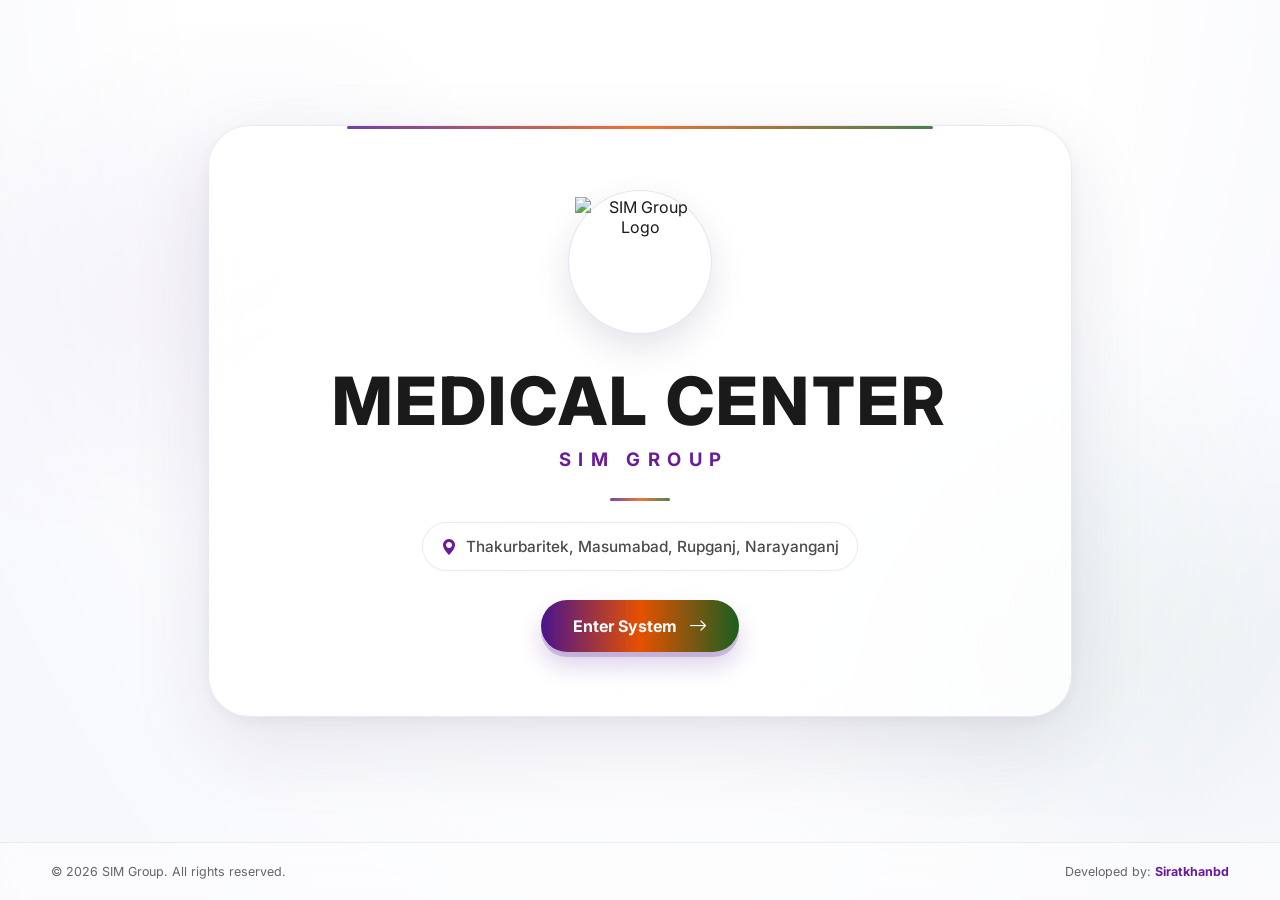
==== index.html @ 7080842b "Initial commit: SIM Group Medical Portal" ====
<!doctype html>
<html lang="en">
<head>
  <meta charset="utf-8">
  <meta name="viewport" content="width=device-width, initial-scale=1">
  <meta name="theme-color" content="#f7f8fc">
  <meta name="description" content="SIM Group Medical Center — Central Medical Department portal.">
  <title>SIM Group Medical Center</title>
  <link rel="preconnect" href="https://fonts.googleapis.com">
  <link rel="preconnect" href="https://fonts.gstatic.com" crossorigin>
  <link href="https://fonts.googleapis.com/css2?family=Inter:wght@400;500;600;700;800&display=swap" rel="stylesheet">
  <link rel="stylesheet" href="https://cdn.jsdelivr.net/npm/bootstrap-icons@1.11.3/font/bootstrap-icons.min.css">
  <link rel="stylesheet" href="styles.css">
  <script src="app.js" defer></script>
</head>
<body class="page-shell page-shell--cover">
  <a class="skip-link" href="#main-content">Skip to main content</a>

  <main class="cover-main" id="main-content">
    <section class="cover-content" aria-labelledby="cover-title">
      <div class="cover-logo-wrap">
        <img src="https://lh3.googleusercontent.com/d/1us-dKF3u2IhG1By9qiBEqOVAqqGv0mO_" alt="SIM Group Logo" class="brand-logo">
      </div>

      <div class="cover-heading">
        <h1 class="cover-title" id="cover-title">MEDICAL CENTER</h1>
        <p class="cover-group">SIM GROUP</p>
      </div>

      <div class="cover-divider" aria-hidden="true"></div>

      <p class="cover-address">
        <i class="bi bi-geo-alt-fill" aria-hidden="true"></i>
        <span>Thakurbaritek, Masumabad, Rupganj, Narayanganj</span>
      </p>
      <a class="gradient-pill enter-button" href="dashboard.html" data-page-transition>
        <span>Enter System</span>
        <i class="bi bi-arrow-right" aria-hidden="true"></i>
      </a>
    </section>
  </main>

  <footer class="site-footer">
    <div class="footer-inner">
      <p>© 2026 SIM Group. All rights reserved.</p>
      <p>Developed by: <a href="https://www.facebook.com/siratkhanbd" target="_blank" rel="noopener noreferrer" data-external-profile>Siratkhanbd</a></p>
    </div>
  </footer>
</body>
</html>
---- styles.css ----
:root {
  --purple: #4a148c;
  --purple-dark: #6a1b9a;
  --green: #1b5e20;
  --blue: #0d47a1;
  --orange: #e65100;
  --teal: #00695c;
  --text-primary: #1a1a1a;
  --text-secondary: #4a4a4a;
  --paper: #f7f8fc;
  --white: #ffffff;
  --spring: cubic-bezier(0.175, 0.885, 0.32, 1.275);
  --content-width: 1440px;
}

* {
  box-sizing: border-box;
}

html {
  min-width: 320px;
  scroll-behavior: smooth;
}

body {
  min-width: 320px;
  min-height: 100vh;
  min-height: 100svh;
  margin: 0;
  color: var(--text-primary);
  font-family: 'Inter', sans-serif;
  -webkit-font-smoothing: antialiased;
  text-rendering: optimizeLegibility;
  background:
    radial-gradient(ellipse at 50% -16%, rgba(255, 255, 255, 1) 0, rgba(255, 255, 255, .96) 29rem, transparent 50rem),
    radial-gradient(ellipse at 16% 34%, rgba(106, 27, 154, .035) 0, transparent 28rem),
    radial-gradient(ellipse at 88% 72%, rgba(27, 94, 32, .035) 0, transparent 30rem),
    var(--paper);
  background-attachment: fixed;
  transition: opacity .22s ease;
}

body.page-is-leaving {
  opacity: 0;
}

a {
  color: inherit;
  text-decoration: none;
}

button,
a {
  -webkit-tap-highlight-color: transparent;
}

img {
  display: block;
  max-width: 100%;
}

p,
h1 {
  margin-top: 0;
}

:focus-visible {
  outline: 3px solid rgba(74, 20, 140, .42);
  outline-offset: 4px;
}

.page-shell {
  min-height: 100vh;
  min-height: 100svh;
  display: flex;
  flex-direction: column;
  position: relative;
}

.skip-link {
  position: fixed;
  z-index: 500;
  top: 1rem;
  left: 1rem;
  padding: .65rem 1rem;
  border-radius: .75rem;
  color: #fff;
  background: var(--purple);
  font-weight: 700;
  transform: translateY(-180%);
  transition: transform .2s ease;
}

.skip-link:focus {
  transform: translateY(0);
}

/* Shared footer */
.site-footer {
  width: 100%;
  margin-top: auto;
  padding: 1.05rem clamp(1.2rem, 4vw, 3.5rem);
  border-top: 1px solid rgba(26, 26, 26, .075);
  background: rgba(255, 255, 255, .48);
  backdrop-filter: blur(12px);
  -webkit-backdrop-filter: blur(12px);
}

.footer-inner {
  width: min(100%, var(--content-width));
  min-height: 1.45rem;
  margin-inline: auto;
  display: flex;
  align-items: center;
  justify-content: space-between;
  gap: 1rem 2rem;
  color: #65636b;
  font-size: .78rem;
  line-height: 1.45;
}

.footer-inner p {
  margin: 0;
}

.footer-inner a {
  color: var(--purple-dark);
  font-weight: 700;
  transition: color .2s ease;
}

.footer-inner a:hover {
  color: var(--purple);
  text-decoration: underline;
  text-underline-offset: 3px;
}

/* Page 1: cover */
.page-shell--cover {
  overflow-x: clip;
}

.cover-main {
  position: relative;
  isolation: isolate;
  flex: 1 0 auto;
  min-height: 0;
  display: grid;
  place-items: center;
  padding: clamp(1.25rem, 5vh, 3.5rem) clamp(1rem, 3vw, 2rem);
}

.cover-main::before {
  content: '';
  position: absolute;
  z-index: -1;
  inset: 3% 0;
  pointer-events: none;
  background:
    radial-gradient(circle at 20% 30%, rgba(74, 20, 140, .045), transparent 17rem),
    radial-gradient(circle at 81% 70%, rgba(0, 105, 92, .04), transparent 19rem);
}

.cover-content {
  position: relative;
  width: min(100%, 54rem);
  margin-inline: auto;
  padding: clamp(2rem, 5vw, 4.25rem) clamp(1.25rem, 5.5vw, 5rem);
  border: 1px solid rgba(74, 20, 140, .1);
  border-radius: clamp(1.6rem, 3.5vw, 2.6rem);
  background: linear-gradient(155deg, rgba(255, 255, 255, .94), rgba(255, 255, 255, .78));
  box-shadow: 0 28px 80px rgba(43, 26, 75, .1), 0 5px 18px rgba(43, 26, 75, .05), inset 0 1px 0 rgba(255, 255, 255, .94);
  backdrop-filter: blur(12px);
  -webkit-backdrop-filter: blur(12px);
  text-align: center;
  animation: cover-arrive .7s ease both;
}

.cover-content::before {
  content: '';
  position: absolute;
  top: 0;
  left: 16%;
  right: 16%;
  height: 3px;
  border-radius: 999px;
  background: linear-gradient(90deg, var(--purple), var(--orange), var(--green));
  opacity: .8;
}

@keyframes cover-arrive {
  from { opacity: 0; transform: translateY(12px); }
  to { opacity: 1; transform: translateY(0); }
}

.cover-logo-wrap {
  width: clamp(7rem, 13vw, 9rem);
  aspect-ratio: 1 / 1;
  margin: 0 auto clamp(1.5rem, 3vw, 2rem);
  padding: .4rem;
  display: grid;
  place-items: center;
  border: 1px solid rgba(74, 20, 140, .12);
  border-radius: 50%;
  background: #fff;
  box-shadow: 0 14px 34px rgba(43, 26, 75, .12), 0 0 0 7px rgba(255, 255, 255, .55);
}

.cover-logo-wrap .brand-logo {
  display: block;
  width: 100%;
  height: 100%;
  object-fit: contain;
  object-position: center;
  image-rendering: auto;
}

.cover-heading {
  display: grid;
  justify-items: center;
  gap: .42rem;
}

.cover-title {
  margin: 0;
  color: var(--text-primary);
  font-size: clamp(2rem, 5.2vw, 4.5rem);
  font-weight: 800;
  letter-spacing: .04em;
  line-height: 1.06;
  text-wrap: balance;
}

.cover-group {
  margin: .25rem 0 0;
  padding-left: .4em;
  color: var(--purple-dark);
  font-size: clamp(.9rem, 1.7vw, 1.16rem);
  font-weight: 700;
  letter-spacing: .4em;
  line-height: 1.4;
}

.cover-divider {
  width: 3.8rem;
  height: .22rem;
  margin: 1.55rem auto 1.3rem;
  border-radius: 999px;
  background: linear-gradient(90deg, var(--purple), var(--orange), var(--green));
  opacity: .78;
}

.cover-address {
  width: fit-content;
  max-width: min(100%, 38rem);
  min-height: 3rem;
  margin: 0 auto;
  padding: .72rem 1.1rem;
  display: flex;
  align-items: center;
  justify-content: center;
  gap: .6rem;
  border: 1px solid rgba(74, 20, 140, .09);
  border-radius: 999px;
  color: var(--text-secondary);
  background: rgba(255, 255, 255, .62);
  font-size: clamp(.82rem, 1.2vw, .96rem);
  font-weight: 500;
  line-height: 1.5;
  text-align: left;
  text-wrap: balance;
}

.cover-address .bi {
  flex: 0 0 auto;
  color: var(--purple-dark);
  font-size: 1rem;
}

.gradient-pill {
  min-height: 2.85rem;
  display: inline-flex;
  align-items: center;
  justify-content: center;
  gap: .72rem;
  padding: .78rem 1.2rem;
  border: 0;
  border-radius: 999px;
  color: #fff;
  background: linear-gradient(90deg, var(--purple), var(--orange), var(--green));
  box-shadow: 0 5px 0 rgba(74, 20, 140, .2), 0 13px 25px rgba(74, 20, 140, .2);
  font: inherit;
  font-size: .92rem;
  font-weight: 700;
  line-height: 1;
  white-space: nowrap;
  transition: all .28s var(--spring);
}

.gradient-pill:hover {
  color: #fff;
  transform: translateY(-3px);
  filter: saturate(1.1);
  box-shadow: 0 8px 0 rgba(74, 20, 140, .2), 0 19px 31px rgba(74, 20, 140, .25);
}

.gradient-pill:active {
  transform: translateY(2px);
  box-shadow: 0 2px 0 rgba(74, 20, 140, .2), 0 7px 14px rgba(74, 20, 140, .19);
}

.gradient-pill:focus-visible {
  outline-color: rgba(74, 20, 140, .55);
  outline-offset: 5px;
}

.enter-button {
  min-width: 12.4rem;
  margin-top: 1.8rem;
  padding: 1.05rem 1.65rem;
  font-size: 1rem;
}

.enter-button .bi {
  font-size: 1.15rem;
  transition: transform .28s var(--spring);
}

.enter-button:hover .bi {
  transform: translateX(4px);
}

/* Page 2: dashboard header */
.page-shell--dashboard {
  overflow-x: clip;
}

.topbar {
  position: relative;
  z-index: 100;
  width: 100%;
  padding: .88rem clamp(1rem, 3.5vw, 3.2rem);
  border-bottom: 1px solid rgba(26, 26, 26, .075);
  background: rgba(255, 255, 255, .76);
  box-shadow: 0 8px 22px rgba(29, 27, 47, .035);
  backdrop-filter: blur(14px);
  -webkit-backdrop-filter: blur(14px);
}

.topbar-inner {
  width: min(100%, var(--content-width));
  margin-inline: auto;
  display: grid;
  grid-template-columns: minmax(0, 1fr) auto minmax(0, 1fr);
  align-items: center;
  gap: 1rem;
}

.portal-brand {
  min-width: 0;
  display: flex;
  align-items: center;
  gap: .8rem;
}

.portal-brand .brand-logo {
  width: auto;
  height: 3.35rem;
  max-width: 7.5rem;
  flex: 0 0 auto;
  object-fit: contain;
  object-position: center;
  filter: drop-shadow(0 4px 8px rgba(38, 22, 66, .14));
}

.portal-brand-copy {
  min-width: 0;
}

.portal-brand-title {
  margin: 0;
  color: var(--text-primary);
  font-size: clamp(.9rem, 1.25vw, 1.08rem);
  font-weight: 750;
  letter-spacing: -.025em;
  line-height: 1.28;
}

.portal-brand-subtitle {
  margin: .16rem 0 0;
  color: #73717a;
  font-size: .75rem;
  font-weight: 500;
  letter-spacing: .015em;
  line-height: 1.3;
}

.clock-pill {
  min-width: max-content;
  display: flex;
  align-items: center;
  gap: .68rem;
  padding: .58rem .98rem .58rem .73rem;
  border: 1px solid rgba(74, 20, 140, .11);
  border-radius: 999px;
  background: rgba(255, 255, 255, .88);
  box-shadow: 0 5px 15px rgba(40, 24, 66, .055), inset 0 1px 0 rgba(255, 255, 255, .8);
}

.clock-icon {
  width: 2rem;
  height: 2rem;
  flex: 0 0 auto;
  display: grid;
  place-items: center;
  border-radius: 50%;
  color: var(--purple-dark);
  background: rgba(106, 27, 154, .08);
  font-size: 1rem;
}

.clock-copy {
  min-width: 0;
  display: flex;
  flex-direction: column;
  gap: .08rem;
}

.clock-label {
  color: #7d7785;
  font-size: .58rem;
  font-weight: 700;
  letter-spacing: .14em;
  line-height: 1.2;
  text-transform: uppercase;
}

.clock-value {
  display: block;
  color: #2c2535;
  font-size: .72rem;
  font-variant-numeric: tabular-nums;
  font-weight: 650;
  letter-spacing: .005em;
  line-height: 1.25;
  white-space: nowrap;
}

.back-button {
  justify-self: end;
  font-size: .82rem;
}

.back-button .bi {
  font-size: .98rem;
  transition: transform .28s var(--spring);
}

.back-button:hover .bi {
  transform: translateX(-3px);
}

/* Dashboard body and directory heading */
.dashboard-main {
  flex: 1 0 auto;
  display: flex;
  flex-direction: column;
  align-items: center;
  padding: 0 0 .4rem;
}

.portal-overview {
  width: min(48rem, calc(100% - 2rem));
  margin: clamp(1.35rem, 2.7vw, 2.15rem) auto .55rem;
  text-align: center;
}

.portal-kicker {
  margin: 0 0 .42rem;
  display: inline-flex;
  align-items: center;
  justify-content: center;
  gap: .5rem;
  color: var(--purple-dark);
  font-size: .67rem;
  font-weight: 750;
  letter-spacing: .17em;
  line-height: 1.4;
}

.kicker-dot {
  width: .42rem;
  height: .42rem;
  border-radius: 50%;
  background: var(--green);
  box-shadow: 0 0 0 4px rgba(27, 94, 32, .08);
}

.portal-overview h1 {
  margin: 0;
  color: var(--text-primary);
  font-size: clamp(1.55rem, 3vw, 2.25rem);
  font-weight: 750;
  letter-spacing: -.045em;
  line-height: 1.18;
  text-wrap: balance;
}

.portal-overview > p:last-child {
  margin: .45rem 0 0;
  color: #74717b;
  font-size: .9rem;
  line-height: 1.5;
}

.directory {
  width: 100%;
  display: flex;
  justify-content: center;
  padding: 0 1rem .6rem;
}

/*
  Three-row, five-cell honeycomb. The half-width shifts make the top and
  bottom cells meet the sloped sides of their neighbors. The negative quarter-
  height margins interlock the rows with no vertical gaps.
*/
.hex-honeycomb {
  --hex-width: clamp(10.5rem, 18vw, 15.5rem);
  --hex-height: clamp(9.135rem, 15.66vw, 13.48rem);
  --hex-overlap: clamp(2.284rem, 3.915vw, 3.37rem);
  --hex-half-width: clamp(5.25rem, 9vw, 7.75rem);
  width: 100%;
  max-width: 82rem;
  margin: .45rem auto 1.45rem;
  display: flex;
  flex-direction: column;
  align-items: stretch;
}

.hex-row {
  position: relative;
  width: 100%;
  height: var(--hex-height);
  flex: 0 0 var(--hex-height);
  display: flex;
  align-items: stretch;
  justify-content: center;
}

.hex-row--top {
  left: calc(0px - var(--hex-half-width));
  margin-bottom: calc(0px - var(--hex-overlap));
}

.hex-row--middle {
  margin: 0;
}

.hex-row--bottom {
  left: var(--hex-half-width);
  margin-top: calc(0px - var(--hex-overlap));
}

.hex-tile {
  position: relative;
  z-index: 1;
  width: var(--hex-width);
  height: var(--hex-height);
  flex: 0 0 var(--hex-width);
  transform: scale(1);
  filter:
    drop-shadow(0 5px 0 var(--tile-shadow))
    drop-shadow(0 13px 12px rgba(24, 22, 43, .16));
  transition: all .4s var(--spring);
  will-change: transform, filter;
}

.hex-tile--green { --tile-color: var(--green); --tile-shadow: rgba(17, 68, 22, .42); }
.hex-tile--blue { --tile-color: var(--blue); --tile-shadow: rgba(10, 42, 95, .42); }
.hex-tile--purple { --tile-color: var(--purple); --tile-shadow: rgba(48, 12, 91, .44); }
.hex-tile--orange { --tile-color: var(--orange); --tile-shadow: rgba(133, 43, 0, .42); }
.hex-tile--teal { --tile-color: var(--teal); --tile-shadow: rgba(0, 71, 62, .43); }

.hex-tile:hover,
.hex-tile:focus-within {
  z-index: 50;
  transform: scale(1.15);
  filter:
    drop-shadow(0 8px 0 var(--tile-shadow))
    drop-shadow(0 23px 21px rgba(18, 17, 34, .27))
    drop-shadow(0 0 16px rgba(74, 20, 140, .16));
}

.hex-card {
  position: relative;
  isolation: isolate;
  width: 100%;
  height: 100%;
  display: block;
  overflow: hidden;
  color: #fff;
  background: var(--tile-color);
  clip-path: polygon(50% 0%, 100% 25%, 100% 75%, 50% 100%, 0% 75%, 0% 25%);
  -webkit-clip-path: polygon(50% 0%, 100% 25%, 100% 75%, 50% 100%, 0% 75%, 0% 25%);
  text-align: center;
}

.hex-card::before {
  content: '';
  position: absolute;
  z-index: 0;
  inset: 0;
  pointer-events: none;
  background:
    radial-gradient(ellipse at 50% 8%, rgba(255, 255, 255, .2), transparent 58%),
    linear-gradient(145deg, rgba(255, 255, 255, .08), transparent 42%, rgba(0, 0, 0, .14));
}

.hex-card::after {
  content: '';
  position: absolute;
  z-index: 1;
  inset: 6.5% 5.5%;
  border: 1px solid rgba(255, 255, 255, .21);
  clip-path: polygon(50% 0%, 100% 25%, 100% 75%, 50% 100%, 0% 75%, 0% 25%);
  pointer-events: none;
  opacity: .72;
  transition: opacity .3s ease, inset .4s var(--spring);
}

.hex-card-icon,
.hex-card-title,
.hex-card-subtitle {
  position: absolute;
  z-index: 2;
  left: 15%;
  right: 15%;
  display: block;
  color: #fff;
  text-align: center;
}

.hex-card-icon {
  --icon-size: clamp(2.2rem, 2.7vw, 2.5rem);
  top: 6%;
  left: 50%;
  right: auto;
  width: var(--icon-size);
  height: var(--icon-size);
  display: grid;
  place-items: center;
  border: 1px solid rgba(255, 255, 255, .3);
  border-radius: 50%;
  color: #fff;
  background: rgba(255, 255, 255, .12);
  box-shadow: inset 0 1px 2px rgba(255, 255, 255, .12);
  font-size: 1.22rem;
  line-height: 1;
  opacity: 0;
  visibility: hidden;
  transform: translate(-50%, -14px);
  transition: all .4s var(--spring), visibility 0s linear .4s;
}

.hex-card-title {
  top: 50%;
  font-size: clamp(0.85rem, 1.2vw, 1.05rem);
  font-weight: 800;
  line-height: 1.2;
  text-wrap: balance;
  text-shadow: 0 2px 9px rgba(0, 0, 0, .19);
  transform: translateY(-50%);
  transition: all .4s var(--spring);
}

.hex-card-subtitle {
  bottom: 18%;
  font-size: clamp(0.68rem, 1vw, 0.78rem);
  font-weight: 500;
  line-height: 1.2;
  color: rgba(255, 255, 255, .9);
  text-wrap: balance;
  opacity: 0;
  visibility: hidden;
  transform: translateY(14px);
  transition: all .4s var(--spring), visibility 0s linear .4s;
}

.hex-tile:hover .hex-card-icon,
.hex-tile:focus-within .hex-card-icon,
.hex-tile:active .hex-card-icon {
  opacity: 1;
  visibility: visible;
  transform: translate(-50%, 0);
  transition-delay: 0s;
}

.hex-tile:hover .hex-card-title,
.hex-tile:focus-within .hex-card-title,
.hex-tile:active .hex-card-title {
  top: 48%;
  font-size: clamp(.76rem, .96vw, .94rem);
  line-height: 1.12;
  transform: translateY(-50%) scale(.96);
}

.hex-tile:hover .hex-card-subtitle,
.hex-tile:focus-within .hex-card-subtitle,
.hex-tile:active .hex-card-subtitle {
  opacity: 1;
  visibility: visible;
  transform: translateY(0);
  transition-delay: 0s;
}

.hex-card:focus-visible {
  outline: 0;
}

.hex-card:focus-visible::after {
  inset: 5.5% 4.5%;
  border: 2px solid rgba(255, 255, 255, .9);
  opacity: 1;
}

.portal-toast {
  position: fixed;
  z-index: 250;
  left: 50%;
  bottom: clamp(1.2rem, 4vh, 2.5rem);
  width: max-content;
  max-width: min(90vw, 32rem);
  padding: .8rem 1.15rem;
  border: 1px solid rgba(255, 255, 255, .14);
  border-radius: 999px;
  color: #fff;
  background: rgba(35, 28, 46, .92);
  box-shadow: 0 14px 34px rgba(20, 17, 28, .23);
  font-size: .82rem;
  font-weight: 600;
  line-height: 1.35;
  text-align: center;
  opacity: 0;
  visibility: hidden;
  transform: translate(-50%, 12px);
  transition: all .25s ease, visibility 0s linear .25s;
  pointer-events: none;
}

.portal-toast.is-visible {
  opacity: 1;
  visibility: visible;
  transform: translate(-50%, 0);
  transition-delay: 0s;
}

@media (max-width: 980px) {
  .topbar-inner {
    grid-template-columns: minmax(0, 1fr) auto;
    grid-template-areas:
      'brand back'
      'clock clock';
    row-gap: .72rem;
  }

  .portal-brand { grid-area: brand; }
  .clock-pill { grid-area: clock; justify-self: center; }
  .back-button { grid-area: back; }
}

@media (max-width: 720px) {
  .topbar {
    padding: .8rem 1rem .9rem;
  }

  .topbar-inner {
    display: flex;
    flex-direction: column;
    align-items: stretch;
    gap: .72rem;
  }

  .portal-brand {
    align-self: flex-start;
  }

  .clock-pill {
    align-self: center;
    max-width: 100%;
  }

  .back-button {
    align-self: center;
  }

  .portal-overview {
    margin-top: 1.3rem;
    margin-bottom: .4rem;
  }

  .portal-kicker {
    font-size: .6rem;
    letter-spacing: .13em;
  }

  .portal-overview > p:last-child {
    font-size: .82rem;
  }

  .footer-inner {
    flex-direction: column;
    justify-content: center;
    gap: .28rem;
    text-align: center;
  }
}

@media (max-width: 600px) {
  .hex-honeycomb {
    --hex-width: min(29vw, 9rem);
    --hex-height: min(25.23vw, 7.83rem);
    --hex-overlap: min(6.3075vw, 1.9575rem);
    --hex-half-width: min(14.5vw, 4.5rem);
    margin-top: .2rem;
    margin-bottom: 1rem;
  }

  .hex-card-icon {
    --icon-size: clamp(1.25rem, 6vw, 1.6rem);
    top: 6%;
    font-size: clamp(.78rem, 3.5vw, 1rem);
  }

  .hex-card-title {
    left: 14%;
    right: 14%;
    font-size: clamp(.5rem, 2.4vw, .78rem);
    line-height: 1.1;
  }

  .hex-tile:hover .hex-card-title,
  .hex-tile:focus-within .hex-card-title,
  .hex-tile:active .hex-card-title {
    top: 48%;
    font-size: clamp(.44rem, 1.9vw, .66rem);
    line-height: 1.08;
    transform: translateY(-50%) scale(.96);
  }

  .hex-card-subtitle {
    left: 16%;
    right: 16%;
    bottom: 18%;
    font-size: clamp(.4rem, 1.8vw, .56rem);
    line-height: 1.12;
  }

  .directory {
    padding-inline: .5rem;
  }

  .portal-toast {
    width: max-content;
    border-radius: 1rem;
  }
}

@media (max-width: 390px) {
  .cover-main {
    padding: 1rem;
  }

  .cover-content {
    padding: 1.7rem 1rem;
    border-radius: 1.5rem;
  }

  .cover-logo-wrap {
    width: 6.4rem;
    margin-bottom: 1.25rem;
    padding: .3rem;
    box-shadow: 0 10px 24px rgba(43, 26, 75, .11), 0 0 0 5px rgba(255, 255, 255, .55);
  }

  .cover-title {
    font-size: clamp(1.5rem, 7.3vw, 2rem);
    letter-spacing: .025em;
  }

  .cover-group {
    font-size: .86rem;
    letter-spacing: .32em;
  }

  .cover-divider {
    margin: 1.2rem auto 1rem;
  }

  .cover-address {
    width: 100%;
    padding: .66rem .78rem;
    border-radius: 1.15rem;
    font-size: .8rem;
  }

  .enter-button {
    margin-top: 1.35rem;
  }

  .portal-brand {
    gap: .62rem;
  }

  .portal-brand .brand-logo {
    height: 2.9rem;
    max-width: 5.8rem;
  }

  .portal-brand-title {
    font-size: .9rem;
  }

  .portal-brand-subtitle {
    font-size: .69rem;
  }

  .clock-pill {
    gap: .5rem;
    padding: .5rem .7rem .5rem .55rem;
  }

  .clock-icon {
    width: 1.75rem;
    height: 1.75rem;
    font-size: .88rem;
  }

  .clock-label {
    font-size: .53rem;
  }

  .clock-value {
    font-size: .61rem;
    letter-spacing: 0;
  }
}

@media (max-width: 350px) {
  .hex-card-icon {
    --icon-size: 1.15rem;
    font-size: .72rem;
  }

  .hex-card-title {
    font-size: .46rem;
  }

  .hex-tile:hover .hex-card-title,
  .hex-tile:focus-within .hex-card-title,
  .hex-tile:active .hex-card-title {
    font-size: .42rem;
  }

  .hex-card-subtitle {
    left: 19%;
    right: 19%;
    font-size: .37rem;
    line-height: 1.08;
  }
}

@media (max-height: 700px) and (min-width: 721px) {
  .portal-overview {
    margin-top: 1rem;
    margin-bottom: .15rem;
  }

  .hex-honeycomb {
    margin-top: .1rem;
    margin-bottom: .7rem;
  }

}

@media (prefers-reduced-motion: reduce) {
  *,
  *::before,
  *::after {
    scroll-behavior: auto !important;
    animation-duration: .01ms !important;
    animation-iteration-count: 1 !important;
    transition-duration: .01ms !important;
  }
}
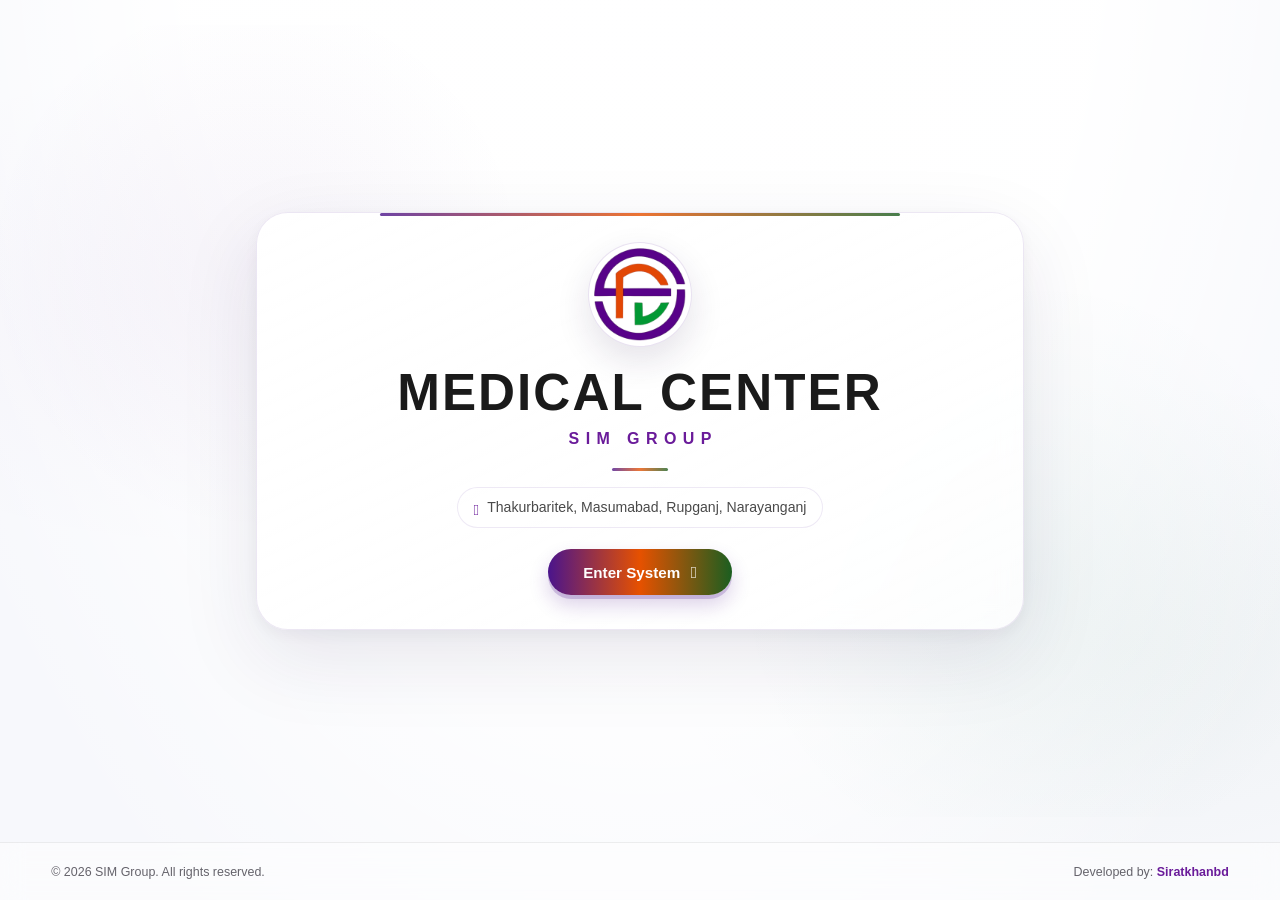
==== commit 660cf6be: "v3 portal: offline PWA, requisition/stock engine, notice board" ====
--- a/index.html
+++ b/index.html
@@ -6,10 +6,13 @@
   <meta name="theme-color" content="#f7f8fc">
   <meta name="description" content="SIM Group Medical Center — Central Medical Department portal.">
   <title>SIM Group Medical Center</title>
-  <link rel="preconnect" href="https://fonts.googleapis.com">
-  <link rel="preconnect" href="https://fonts.gstatic.com" crossorigin>
-  <link href="https://fonts.googleapis.com/css2?family=Inter:wght@400;500;600;700;800&display=swap" rel="stylesheet">
-  <link rel="stylesheet" href="https://cdn.jsdelivr.net/npm/bootstrap-icons@1.11.3/font/bootstrap-icons.min.css">
+
+  <link rel="icon" type="image/png" sizes="32x32" href="assets/img/icon-32.png">
+  <link rel="apple-touch-icon" href="assets/img/icon-180.png">
+  <link rel="manifest" href="manifest.webmanifest">
+
+  <link rel="stylesheet" href="assets/css/inter.css">
+  <link rel="stylesheet" href="assets/icons/bootstrap-icons.css">
   <link rel="stylesheet" href="styles.css">
   <script src="app.js" defer></script>
 </head>
@@ -19,7 +22,7 @@
   <main class="cover-main" id="main-content">
     <section class="cover-content" aria-labelledby="cover-title">
       <div class="cover-logo-wrap">
-        <img src="https://lh3.googleusercontent.com/d/1us-dKF3u2IhG1By9qiBEqOVAqqGv0mO_" alt="SIM Group Logo" class="brand-logo">
+        <img src="logo.png" alt="SIM Group Logo" class="brand-logo">
       </div>
 
       <div class="cover-heading">
--- a/assets/css/inter.css
+++ b/assets/css/inter.css
@@ -0,0 +1,315 @@
+/* cyrillic-ext */
+@font-face {
+  font-family: 'Inter';
+  font-style: normal;
+  font-weight: 400;
+  font-display: swap;
+  src: url(../fonts/UcC73FwrK3iLTeHuS_nVMrMxCp50SjIa2JL7SUc.woff2) format('woff2');
+  unicode-range: U+0460-052F, U+1C80-1C8A, U+20B4, U+2DE0-2DFF, U+A640-A69F, U+FE2E-FE2F;
+}
+/* cyrillic */
+@font-face {
+  font-family: 'Inter';
+  font-style: normal;
+  font-weight: 400;
+  font-display: swap;
+  src: url(../fonts/UcC73FwrK3iLTeHuS_nVMrMxCp50SjIa0ZL7SUc.woff2) format('woff2');
+  unicode-range: U+0301, U+0400-045F, U+0490-0491, U+04B0-04B1, U+2116;
+}
+/* greek-ext */
+@font-face {
+  font-family: 'Inter';
+  font-style: normal;
+  font-weight: 400;
+  font-display: swap;
+  src: url(../fonts/UcC73FwrK3iLTeHuS_nVMrMxCp50SjIa2ZL7SUc.woff2) format('woff2');
+  unicode-range: U+1F00-1FFF;
+}
+/* greek */
+@font-face {
+  font-family: 'Inter';
+  font-style: normal;
+  font-weight: 400;
+  font-display: swap;
+  src: url(../fonts/UcC73FwrK3iLTeHuS_nVMrMxCp50SjIa1pL7SUc.woff2) format('woff2');
+  unicode-range: U+0370-0377, U+037A-037F, U+0384-038A, U+038C, U+038E-03A1, U+03A3-03FF;
+}
+/* vietnamese */
+@font-face {
+  font-family: 'Inter';
+  font-style: normal;
+  font-weight: 400;
+  font-display: swap;
+  src: url(../fonts/UcC73FwrK3iLTeHuS_nVMrMxCp50SjIa2pL7SUc.woff2) format('woff2');
+  unicode-range: U+0102-0103, U+0110-0111, U+0128-0129, U+0168-0169, U+01A0-01A1, U+01AF-01B0, U+0300-0301, U+0303-0304, U+0308-0309, U+0323, U+0329, U+1EA0-1EF9, U+20AB;
+}
+/* latin-ext */
+@font-face {
+  font-family: 'Inter';
+  font-style: normal;
+  font-weight: 400;
+  font-display: swap;
+  src: url(../fonts/UcC73FwrK3iLTeHuS_nVMrMxCp50SjIa25L7SUc.woff2) format('woff2');
+  unicode-range: U+0100-02BA, U+02BD-02C5, U+02C7-02CC, U+02CE-02D7, U+02DD-02FF, U+0304, U+0308, U+0329, U+1D00-1DBF, U+1E00-1E9F, U+1EF2-1EFF, U+2020, U+20A0-20AB, U+20AD-20C4, U+2113, U+2C60-2C7F, U+A720-A7FF;
+}
+/* latin */
+@font-face {
+  font-family: 'Inter';
+  font-style: normal;
+  font-weight: 400;
+  font-display: swap;
+  src: url(../fonts/UcC73FwrK3iLTeHuS_nVMrMxCp50SjIa1ZL7.woff2) format('woff2');
+  unicode-range: U+0000-00FF, U+0131, U+0152-0153, U+02BB-02BC, U+02C6, U+02DA, U+02DC, U+0304, U+0308, U+0329, U+2000-206F, U+20AC, U+2122, U+2191, U+2193, U+2212, U+2215, U+FEFF, U+FFFD;
+}
+/* cyrillic-ext */
+@font-face {
+  font-family: 'Inter';
+  font-style: normal;
+  font-weight: 500;
+  font-display: swap;
+  src: url(../fonts/UcC73FwrK3iLTeHuS_nVMrMxCp50SjIa2JL7SUc.woff2) format('woff2');
+  unicode-range: U+0460-052F, U+1C80-1C8A, U+20B4, U+2DE0-2DFF, U+A640-A69F, U+FE2E-FE2F;
+}
+/* cyrillic */
+@font-face {
+  font-family: 'Inter';
+  font-style: normal;
+  font-weight: 500;
+  font-display: swap;
+  src: url(../fonts/UcC73FwrK3iLTeHuS_nVMrMxCp50SjIa0ZL7SUc.woff2) format('woff2');
+  unicode-range: U+0301, U+0400-045F, U+0490-0491, U+04B0-04B1, U+2116;
+}
+/* greek-ext */
+@font-face {
+  font-family: 'Inter';
+  font-style: normal;
+  font-weight: 500;
+  font-display: swap;
+  src: url(../fonts/UcC73FwrK3iLTeHuS_nVMrMxCp50SjIa2ZL7SUc.woff2) format('woff2');
+  unicode-range: U+1F00-1FFF;
+}
+/* greek */
+@font-face {
+  font-family: 'Inter';
+  font-style: normal;
+  font-weight: 500;
+  font-display: swap;
+  src: url(../fonts/UcC73FwrK3iLTeHuS_nVMrMxCp50SjIa1pL7SUc.woff2) format('woff2');
+  unicode-range: U+0370-0377, U+037A-037F, U+0384-038A, U+038C, U+038E-03A1, U+03A3-03FF;
+}
+/* vietnamese */
+@font-face {
+  font-family: 'Inter';
+  font-style: normal;
+  font-weight: 500;
+  font-display: swap;
+  src: url(../fonts/UcC73FwrK3iLTeHuS_nVMrMxCp50SjIa2pL7SUc.woff2) format('woff2');
+  unicode-range: U+0102-0103, U+0110-0111, U+0128-0129, U+0168-0169, U+01A0-01A1, U+01AF-01B0, U+0300-0301, U+0303-0304, U+0308-0309, U+0323, U+0329, U+1EA0-1EF9, U+20AB;
+}
+/* latin-ext */
+@font-face {
+  font-family: 'Inter';
+  font-style: normal;
+  font-weight: 500;
+  font-display: swap;
+  src: url(../fonts/UcC73FwrK3iLTeHuS_nVMrMxCp50SjIa25L7SUc.woff2) format('woff2');
+  unicode-range: U+0100-02BA, U+02BD-02C5, U+02C7-02CC, U+02CE-02D7, U+02DD-02FF, U+0304, U+0308, U+0329, U+1D00-1DBF, U+1E00-1E9F, U+1EF2-1EFF, U+2020, U+20A0-20AB, U+20AD-20C4, U+2113, U+2C60-2C7F, U+A720-A7FF;
+}
+/* latin */
+@font-face {
+  font-family: 'Inter';
+  font-style: normal;
+  font-weight: 500;
+  font-display: swap;
+  src: url(../fonts/UcC73FwrK3iLTeHuS_nVMrMxCp50SjIa1ZL7.woff2) format('woff2');
+  unicode-range: U+0000-00FF, U+0131, U+0152-0153, U+02BB-02BC, U+02C6, U+02DA, U+02DC, U+0304, U+0308, U+0329, U+2000-206F, U+20AC, U+2122, U+2191, U+2193, U+2212, U+2215, U+FEFF, U+FFFD;
+}
+/* cyrillic-ext */
+@font-face {
+  font-family: 'Inter';
+  font-style: normal;
+  font-weight: 600;
+  font-display: swap;
+  src: url(../fonts/UcC73FwrK3iLTeHuS_nVMrMxCp50SjIa2JL7SUc.woff2) format('woff2');
+  unicode-range: U+0460-052F, U+1C80-1C8A, U+20B4, U+2DE0-2DFF, U+A640-A69F, U+FE2E-FE2F;
+}
+/* cyrillic */
+@font-face {
+  font-family: 'Inter';
+  font-style: normal;
+  font-weight: 600;
+  font-display: swap;
+  src: url(../fonts/UcC73FwrK3iLTeHuS_nVMrMxCp50SjIa0ZL7SUc.woff2) format('woff2');
+  unicode-range: U+0301, U+0400-045F, U+0490-0491, U+04B0-04B1, U+2116;
+}
+/* greek-ext */
+@font-face {
+  font-family: 'Inter';
+  font-style: normal;
+  font-weight: 600;
+  font-display: swap;
+  src: url(../fonts/UcC73FwrK3iLTeHuS_nVMrMxCp50SjIa2ZL7SUc.woff2) format('woff2');
+  unicode-range: U+1F00-1FFF;
+}
+/* greek */
+@font-face {
+  font-family: 'Inter';
+  font-style: normal;
+  font-weight: 600;
+  font-display: swap;
+  src: url(../fonts/UcC73FwrK3iLTeHuS_nVMrMxCp50SjIa1pL7SUc.woff2) format('woff2');
+  unicode-range: U+0370-0377, U+037A-037F, U+0384-038A, U+038C, U+038E-03A1, U+03A3-03FF;
+}
+/* vietnamese */
+@font-face {
+  font-family: 'Inter';
+  font-style: normal;
+  font-weight: 600;
+  font-display: swap;
+  src: url(../fonts/UcC73FwrK3iLTeHuS_nVMrMxCp50SjIa2pL7SUc.woff2) format('woff2');
+  unicode-range: U+0102-0103, U+0110-0111, U+0128-0129, U+0168-0169, U+01A0-01A1, U+01AF-01B0, U+0300-0301, U+0303-0304, U+0308-0309, U+0323, U+0329, U+1EA0-1EF9, U+20AB;
+}
+/* latin-ext */
+@font-face {
+  font-family: 'Inter';
+  font-style: normal;
+  font-weight: 600;
+  font-display: swap;
+  src: url(../fonts/UcC73FwrK3iLTeHuS_nVMrMxCp50SjIa25L7SUc.woff2) format('woff2');
+  unicode-range: U+0100-02BA, U+02BD-02C5, U+02C7-02CC, U+02CE-02D7, U+02DD-02FF, U+0304, U+0308, U+0329, U+1D00-1DBF, U+1E00-1E9F, U+1EF2-1EFF, U+2020, U+20A0-20AB, U+20AD-20C4, U+2113, U+2C60-2C7F, U+A720-A7FF;
+}
+/* latin */
+@font-face {
+  font-family: 'Inter';
+  font-style: normal;
+  font-weight: 600;
+  font-display: swap;
+  src: url(../fonts/UcC73FwrK3iLTeHuS_nVMrMxCp50SjIa1ZL7.woff2) format('woff2');
+  unicode-range: U+0000-00FF, U+0131, U+0152-0153, U+02BB-02BC, U+02C6, U+02DA, U+02DC, U+0304, U+0308, U+0329, U+2000-206F, U+20AC, U+2122, U+2191, U+2193, U+2212, U+2215, U+FEFF, U+FFFD;
+}
+/* cyrillic-ext */
+@font-face {
+  font-family: 'Inter';
+  font-style: normal;
+  font-weight: 700;
+  font-display: swap;
+  src: url(../fonts/UcC73FwrK3iLTeHuS_nVMrMxCp50SjIa2JL7SUc.woff2) format('woff2');
+  unicode-range: U+0460-052F, U+1C80-1C8A, U+20B4, U+2DE0-2DFF, U+A640-A69F, U+FE2E-FE2F;
+}
+/* cyrillic */
+@font-face {
+  font-family: 'Inter';
+  font-style: normal;
+  font-weight: 700;
+  font-display: swap;
+  src: url(../fonts/UcC73FwrK3iLTeHuS_nVMrMxCp50SjIa0ZL7SUc.woff2) format('woff2');
+  unicode-range: U+0301, U+0400-045F, U+0490-0491, U+04B0-04B1, U+2116;
+}
+/* greek-ext */
+@font-face {
+  font-family: 'Inter';
+  font-style: normal;
+  font-weight: 700;
+  font-display: swap;
+  src: url(../fonts/UcC73FwrK3iLTeHuS_nVMrMxCp50SjIa2ZL7SUc.woff2) format('woff2');
+  unicode-range: U+1F00-1FFF;
+}
+/* greek */
+@font-face {
+  font-family: 'Inter';
+  font-style: normal;
+  font-weight: 700;
+  font-display: swap;
+  src: url(../fonts/UcC73FwrK3iLTeHuS_nVMrMxCp50SjIa1pL7SUc.woff2) format('woff2');
+  unicode-range: U+0370-0377, U+037A-037F, U+0384-038A, U+038C, U+038E-03A1, U+03A3-03FF;
+}
+/* vietnamese */
+@font-face {
+  font-family: 'Inter';
+  font-style: normal;
+  font-weight: 700;
+  font-display: swap;
+  src: url(../fonts/UcC73FwrK3iLTeHuS_nVMrMxCp50SjIa2pL7SUc.woff2) format('woff2');
+  unicode-range: U+0102-0103, U+0110-0111, U+0128-0129, U+0168-0169, U+01A0-01A1, U+01AF-01B0, U+0300-0301, U+0303-0304, U+0308-0309, U+0323, U+0329, U+1EA0-1EF9, U+20AB;
+}
+/* latin-ext */
+@font-face {
+  font-family: 'Inter';
+  font-style: normal;
+  font-weight: 700;
+  font-display: swap;
+  src: url(../fonts/UcC73FwrK3iLTeHuS_nVMrMxCp50SjIa25L7SUc.woff2) format('woff2');
+  unicode-range: U+0100-02BA, U+02BD-02C5, U+02C7-02CC, U+02CE-02D7, U+02DD-02FF, U+0304, U+0308, U+0329, U+1D00-1DBF, U+1E00-1E9F, U+1EF2-1EFF, U+2020, U+20A0-20AB, U+20AD-20C4, U+2113, U+2C60-2C7F, U+A720-A7FF;
+}
+/* latin */
+@font-face {
+  font-family: 'Inter';
+  font-style: normal;
+  font-weight: 700;
+  font-display: swap;
+  src: url(../fonts/UcC73FwrK3iLTeHuS_nVMrMxCp50SjIa1ZL7.woff2) format('woff2');
+  unicode-range: U+0000-00FF, U+0131, U+0152-0153, U+02BB-02BC, U+02C6, U+02DA, U+02DC, U+0304, U+0308, U+0329, U+2000-206F, U+20AC, U+2122, U+2191, U+2193, U+2212, U+2215, U+FEFF, U+FFFD;
+}
+/* cyrillic-ext */
+@font-face {
+  font-family: 'Inter';
+  font-style: normal;
+  font-weight: 800;
+  font-display: swap;
+  src: url(../fonts/UcC73FwrK3iLTeHuS_nVMrMxCp50SjIa2JL7SUc.woff2) format('woff2');
+  unicode-range: U+0460-052F, U+1C80-1C8A, U+20B4, U+2DE0-2DFF, U+A640-A69F, U+FE2E-FE2F;
+}
+/* cyrillic */
+@font-face {
+  font-family: 'Inter';
+  font-style: normal;
+  font-weight: 800;
+  font-display: swap;
+  src: url(../fonts/UcC73FwrK3iLTeHuS_nVMrMxCp50SjIa0ZL7SUc.woff2) format('woff2');
+  unicode-range: U+0301, U+0400-045F, U+0490-0491, U+04B0-04B1, U+2116;
+}
+/* greek-ext */
+@font-face {
+  font-family: 'Inter';
+  font-style: normal;
+  font-weight: 800;
+  font-display: swap;
+  src: url(../fonts/UcC73FwrK3iLTeHuS_nVMrMxCp50SjIa2ZL7SUc.woff2) format('woff2');
+  unicode-range: U+1F00-1FFF;
+}
+/* greek */
+@font-face {
+  font-family: 'Inter';
+  font-style: normal;
+  font-weight: 800;
+  font-display: swap;
+  src: url(../fonts/UcC73FwrK3iLTeHuS_nVMrMxCp50SjIa1pL7SUc.woff2) format('woff2');
+  unicode-range: U+0370-0377, U+037A-037F, U+0384-038A, U+038C, U+038E-03A1, U+03A3-03FF;
+}
+/* vietnamese */
+@font-face {
+  font-family: 'Inter';
+  font-style: normal;
+  font-weight: 800;
+  font-display: swap;
+  src: url(../fonts/UcC73FwrK3iLTeHuS_nVMrMxCp50SjIa2pL7SUc.woff2) format('woff2');
+  unicode-range: U+0102-0103, U+0110-0111, U+0128-0129, U+0168-0169, U+01A0-01A1, U+01AF-01B0, U+0300-0301, U+0303-0304, U+0308-0309, U+0323, U+0329, U+1EA0-1EF9, U+20AB;
+}
+/* latin-ext */
+@font-face {
+  font-family: 'Inter';
+  font-style: normal;
+  font-weight: 800;
+  font-display: swap;
+  src: url(../fonts/UcC73FwrK3iLTeHuS_nVMrMxCp50SjIa25L7SUc.woff2) format('woff2');
+  unicode-range: U+0100-02BA, U+02BD-02C5, U+02C7-02CC, U+02CE-02D7, U+02DD-02FF, U+0304, U+0308, U+0329, U+1D00-1DBF, U+1E00-1E9F, U+1EF2-1EFF, U+2020, U+20A0-20AB, U+20AD-20C4, U+2113, U+2C60-2C7F, U+A720-A7FF;
+}
+/* latin */
+@font-face {
+  font-family: 'Inter';
+  font-style: normal;
+  font-weight: 800;
+  font-display: swap;
+  src: url(../fonts/UcC73FwrK3iLTeHuS_nVMrMxCp50SjIa1ZL7.woff2) format('woff2');
+  unicode-range: U+0000-00FF, U+0131, U+0152-0153, U+02BB-02BC, U+02C6, U+02DA, U+02DC, U+0304, U+0308, U+0329, U+2000-206F, U+20AC, U+2122, U+2191, U+2193, U+2212, U+2215, U+FEFF, U+FFFD;
+}
--- a/styles.css
+++ b/styles.css
@@ -137,7 +137,9 @@
 
 /* Page 1: cover */
 .page-shell--cover {
-  overflow-x: clip;
+  overflow: hidden;
+  height: 100vh;
+  height: 100svh;
 }
 
 .cover-main {
@@ -147,7 +149,7 @@
   min-height: 0;
   display: grid;
   place-items: center;
-  padding: clamp(1.25rem, 5vh, 3.5rem) clamp(1rem, 3vw, 2rem);
+  padding: 0.5rem 1rem;
 }
 
 .cover-main::before {
@@ -163,11 +165,11 @@
 
 .cover-content {
   position: relative;
-  width: min(100%, 54rem);
+  width: min(100%, 48rem);
   margin-inline: auto;
-  padding: clamp(2rem, 5vw, 4.25rem) clamp(1.25rem, 5.5vw, 5rem);
+  padding: 1.8rem 2.5rem 2.1rem;
   border: 1px solid rgba(74, 20, 140, .1);
-  border-radius: clamp(1.6rem, 3.5vw, 2.6rem);
+  border-radius: 2rem;
   background: linear-gradient(155deg, rgba(255, 255, 255, .94), rgba(255, 255, 255, .78));
   box-shadow: 0 28px 80px rgba(43, 26, 75, .1), 0 5px 18px rgba(43, 26, 75, .05), inset 0 1px 0 rgba(255, 255, 255, .94);
   backdrop-filter: blur(12px);
@@ -194,10 +196,10 @@
 }
 
 .cover-logo-wrap {
-  width: clamp(7rem, 13vw, 9rem);
+  width: 6.5rem;
   aspect-ratio: 1 / 1;
-  margin: 0 auto clamp(1.5rem, 3vw, 2rem);
-  padding: .4rem;
+  margin: 0 auto 1.2rem;
+  padding: .3rem;
   display: grid;
   place-items: center;
   border: 1px solid rgba(74, 20, 140, .12);
@@ -218,13 +220,13 @@
 .cover-heading {
   display: grid;
   justify-items: center;
-  gap: .42rem;
+  gap: .3rem;
 }
 
 .cover-title {
   margin: 0;
   color: var(--text-primary);
-  font-size: clamp(2rem, 5.2vw, 4.5rem);
+  font-size: 3.2rem;
   font-weight: 800;
   letter-spacing: .04em;
   line-height: 1.06;
@@ -232,19 +234,19 @@
 }
 
 .cover-group {
-  margin: .25rem 0 0;
+  margin: .15rem 0 0;
   padding-left: .4em;
   color: var(--purple-dark);
-  font-size: clamp(.9rem, 1.7vw, 1.16rem);
+  font-size: 1rem;
   font-weight: 700;
   letter-spacing: .4em;
   line-height: 1.4;
 }
 
 .cover-divider {
-  width: 3.8rem;
-  height: .22rem;
-  margin: 1.55rem auto 1.3rem;
+  width: 3.5rem;
+  height: .2rem;
+  margin: 1.1rem auto 1rem;
   border-radius: 999px;
   background: linear-gradient(90deg, var(--purple), var(--orange), var(--green));
   opacity: .78;
@@ -252,21 +254,21 @@
 
 .cover-address {
   width: fit-content;
-  max-width: min(100%, 38rem);
-  min-height: 3rem;
+  max-width: min(100%, 36rem);
+  min-height: 2.6rem;
   margin: 0 auto;
-  padding: .72rem 1.1rem;
+  padding: .5rem 1rem;
   display: flex;
   align-items: center;
   justify-content: center;
-  gap: .6rem;
+  gap: .5rem;
   border: 1px solid rgba(74, 20, 140, .09);
   border-radius: 999px;
   color: var(--text-secondary);
   background: rgba(255, 255, 255, .62);
-  font-size: clamp(.82rem, 1.2vw, .96rem);
+  font-size: .88rem;
   font-weight: 500;
-  line-height: 1.5;
+  line-height: 1.4;
   text-align: left;
   text-wrap: balance;
 }
@@ -274,23 +276,23 @@
 .cover-address .bi {
   flex: 0 0 auto;
   color: var(--purple-dark);
-  font-size: 1rem;
+  font-size: .95rem;
 }
 
 .gradient-pill {
-  min-height: 2.85rem;
+  min-height: 2.6rem;
   display: inline-flex;
   align-items: center;
   justify-content: center;
-  gap: .72rem;
-  padding: .78rem 1.2rem;
+  gap: .65rem;
+  padding: .65rem 1.1rem;
   border: 0;
   border-radius: 999px;
   color: #fff;
   background: linear-gradient(90deg, var(--purple), var(--orange), var(--green));
-  box-shadow: 0 5px 0 rgba(74, 20, 140, .2), 0 13px 25px rgba(74, 20, 140, .2);
+  box-shadow: 0 4px 0 rgba(74, 20, 140, .2), 0 10px 20px rgba(74, 20, 140, .2);
   font: inherit;
-  font-size: .92rem;
+  font-size: .88rem;
   font-weight: 700;
   line-height: 1;
   white-space: nowrap;
@@ -301,12 +303,12 @@
   color: #fff;
   transform: translateY(-3px);
   filter: saturate(1.1);
-  box-shadow: 0 8px 0 rgba(74, 20, 140, .2), 0 19px 31px rgba(74, 20, 140, .25);
+  box-shadow: 0 7px 0 rgba(74, 20, 140, .2), 0 16px 26px rgba(74, 20, 140, .25);
 }
 
 .gradient-pill:active {
   transform: translateY(2px);
-  box-shadow: 0 2px 0 rgba(74, 20, 140, .2), 0 7px 14px rgba(74, 20, 140, .19);
+  box-shadow: 0 2px 0 rgba(74, 20, 140, .2), 0 6px 12px rgba(74, 20, 140, .19);
 }
 
 .gradient-pill:focus-visible {
@@ -315,14 +317,14 @@
 }
 
 .enter-button {
-  min-width: 12.4rem;
-  margin-top: 1.8rem;
-  padding: 1.05rem 1.65rem;
-  font-size: 1rem;
+  min-width: 11.5rem;
+  margin-top: 1.3rem;
+  padding: .85rem 1.4rem;
+  font-size: .95rem;
 }
 
 .enter-button .bi {
-  font-size: 1.15rem;
+  font-size: 1.05rem;
   transition: transform .28s var(--spring);
 }
 
@@ -331,8 +333,16 @@
 }
 
 /* Page 2: dashboard header */
-.page-shell--dashboard {
+.page-shell--dashboard:not(.requisition-page) {
+  overflow: hidden;
+  height: 100vh;
+  height: 100svh;
+}
+
+.page-shell--requisition {
   overflow-x: clip;
+  min-height: 100vh;
+  min-height: 100svh;
 }
 
 .topbar {
@@ -399,12 +409,21 @@
   min-width: max-content;
   display: flex;
   align-items: center;
+  justify-content: center;
   gap: .68rem;
-  padding: .58rem .98rem .58rem .73rem;
+  padding: .58rem .73rem;
   border: 1px solid rgba(74, 20, 140, .11);
   border-radius: 999px;
   background: rgba(255, 255, 255, .88);
   box-shadow: 0 5px 15px rgba(40, 24, 66, .055), inset 0 1px 0 rgba(255, 255, 255, .8);
+}
+
+/* Invisible spacer that mirrors the icon, so the "Bangladesh time" label and the
+   time value sit exactly on the centre line of the pill. */
+.clock-pill::after {
+  content: '';
+  flex: 0 0 2rem;
+  height: 1px;
 }
 
 .clock-icon {
@@ -423,7 +442,9 @@
   min-width: 0;
   display: flex;
   flex-direction: column;
+  align-items: center;
   gap: .08rem;
+  text-align: center;
 }
 
 .clock-label {
@@ -462,21 +483,23 @@
 
 /* Dashboard body and directory heading */
 .dashboard-main {
-  flex: 1 0 auto;
+  flex: 1 1 auto;
+  min-height: 0;
   display: flex;
   flex-direction: column;
+  justify-content: center;
   align-items: center;
-  padding: 0 0 .4rem;
+  padding: 0 0 0.4rem;
 }
 
 .portal-overview {
   width: min(48rem, calc(100% - 2rem));
-  margin: clamp(1.35rem, 2.7vw, 2.15rem) auto .55rem;
+  margin: 0.35rem auto 0.2rem;
   text-align: center;
 }
 
 .portal-kicker {
-  margin: 0 0 .42rem;
+  margin: 0 0 .35rem;
   display: inline-flex;
   align-items: center;
   justify-content: center;
@@ -499,25 +522,25 @@
 .portal-overview h1 {
   margin: 0;
   color: var(--text-primary);
-  font-size: clamp(1.55rem, 3vw, 2.25rem);
+  font-size: 1.65rem;
   font-weight: 750;
   letter-spacing: -.045em;
-  line-height: 1.18;
+  line-height: 1.15;
   text-wrap: balance;
 }
 
 .portal-overview > p:last-child {
-  margin: .45rem 0 0;
+  margin: 0.2rem 0 0;
   color: #74717b;
-  font-size: .9rem;
-  line-height: 1.5;
+  font-size: 0.8rem;
+  line-height: 1.4;
 }
 
 .directory {
   width: 100%;
   display: flex;
   justify-content: center;
-  padding: 0 1rem .6rem;
+  padding: 0 1rem .4rem;
 }
 
 /*
@@ -526,13 +549,13 @@
   height margins interlock the rows with no vertical gaps.
 */
 .hex-honeycomb {
-  --hex-width: clamp(10.5rem, 18vw, 15.5rem);
-  --hex-height: clamp(9.135rem, 15.66vw, 13.48rem);
-  --hex-overlap: clamp(2.284rem, 3.915vw, 3.37rem);
-  --hex-half-width: clamp(5.25rem, 9vw, 7.75rem);
-  width: 100%;
-  max-width: 82rem;
-  margin: .45rem auto 1.45rem;
+  --hex-width: 10.2rem;
+  --hex-height: 8.85rem;
+  --hex-overlap: 2.21rem;
+  --hex-half-width: 5.1rem;
+  width: calc(100% - var(--hex-width));
+  max-width: 65rem;
+  margin: 0.1rem auto 0.3rem;
   display: flex;
   flex-direction: column;
   align-items: stretch;
@@ -585,7 +608,7 @@
 .hex-tile:hover,
 .hex-tile:focus-within {
   z-index: 50;
-  transform: scale(1.15);
+  transform: scale(1.3);
   filter:
     drop-shadow(0 8px 0 var(--tile-shadow))
     drop-shadow(0 23px 21px rgba(18, 17, 34, .27))
@@ -597,13 +620,17 @@
   isolation: isolate;
   width: 100%;
   height: 100%;
-  display: block;
+  display: flex;
+  flex-direction: column;
+  align-items: center;
+  justify-content: center;
   overflow: hidden;
   color: #fff;
   background: var(--tile-color);
   clip-path: polygon(50% 0%, 100% 25%, 100% 75%, 50% 100%, 0% 75%, 0% 25%);
   -webkit-clip-path: polygon(50% 0%, 100% 25%, 100% 75%, 50% 100%, 0% 75%, 0% 25%);
   text-align: center;
+  padding: 0 12%;
 }
 
 .hex-card::before {
@@ -632,86 +659,78 @@
 .hex-card-icon,
 .hex-card-title,
 .hex-card-subtitle {
-  position: absolute;
+  position: relative;
   z-index: 2;
-  left: 15%;
-  right: 15%;
   display: block;
   color: #fff;
   text-align: center;
 }
 
 .hex-card-icon {
-  --icon-size: clamp(2.2rem, 2.7vw, 2.5rem);
-  top: 6%;
-  left: 50%;
-  right: auto;
+  --icon-size: 1.6rem;
   width: var(--icon-size);
   height: var(--icon-size);
   display: grid;
   place-items: center;
+  margin-bottom: 0.25rem;
   border: 1px solid rgba(255, 255, 255, .3);
   border-radius: 50%;
   color: #fff;
   background: rgba(255, 255, 255, .12);
   box-shadow: inset 0 1px 2px rgba(255, 255, 255, .12);
-  font-size: 1.22rem;
+  font-size: 0.9rem;
   line-height: 1;
   opacity: 0;
-  visibility: hidden;
-  transform: translate(-50%, -14px);
-  transition: all .4s var(--spring), visibility 0s linear .4s;
+  max-height: 0;
+  transform: translateY(-8px);
+  transition: opacity .3s ease, transform .3s ease, max-height .3s ease, margin .3s ease;
+  overflow: hidden;
 }
 
 .hex-card-title {
-  top: 50%;
-  font-size: clamp(0.85rem, 1.2vw, 1.05rem);
+  margin: 0;
+  font-size: 0.85rem;
   font-weight: 800;
-  line-height: 1.2;
+  line-height: 1.25;
   text-wrap: balance;
   text-shadow: 0 2px 9px rgba(0, 0, 0, .19);
-  transform: translateY(-50%);
-  transition: all .4s var(--spring);
+  transition: font-size .3s ease;
 }
 
 .hex-card-subtitle {
-  bottom: 18%;
-  font-size: clamp(0.68rem, 1vw, 0.78rem);
+  margin-top: 0.35rem;
+  font-size: 0.68rem;
   font-weight: 500;
   line-height: 1.2;
-  color: rgba(255, 255, 255, .9);
+  color: rgba(255, 255, 255, .95);
   text-wrap: balance;
   opacity: 0;
-  visibility: hidden;
-  transform: translateY(14px);
-  transition: all .4s var(--spring), visibility 0s linear .4s;
+  max-height: 0;
+  transform: translateY(8px);
+  transition: opacity .3s ease, transform .3s ease, max-height .3s ease, margin .3s ease;
+  overflow: hidden;
 }
 
 .hex-tile:hover .hex-card-icon,
 .hex-tile:focus-within .hex-card-icon,
 .hex-tile:active .hex-card-icon {
   opacity: 1;
-  visibility: visible;
-  transform: translate(-50%, 0);
-  transition-delay: 0s;
+  max-height: 2rem;
+  transform: translateY(0);
 }
 
 .hex-tile:hover .hex-card-title,
 .hex-tile:focus-within .hex-card-title,
 .hex-tile:active .hex-card-title {
-  top: 48%;
-  font-size: clamp(.76rem, .96vw, .94rem);
-  line-height: 1.12;
-  transform: translateY(-50%) scale(.96);
+  font-size: 0.78rem;
 }
 
 .hex-tile:hover .hex-card-subtitle,
 .hex-tile:focus-within .hex-card-subtitle,
 .hex-tile:active .hex-card-subtitle {
   opacity: 1;
-  visibility: visible;
+  max-height: 3rem;
   transform: translateY(0);
-  transition-delay: 0s;
 }
 
 .hex-card:focus-visible {
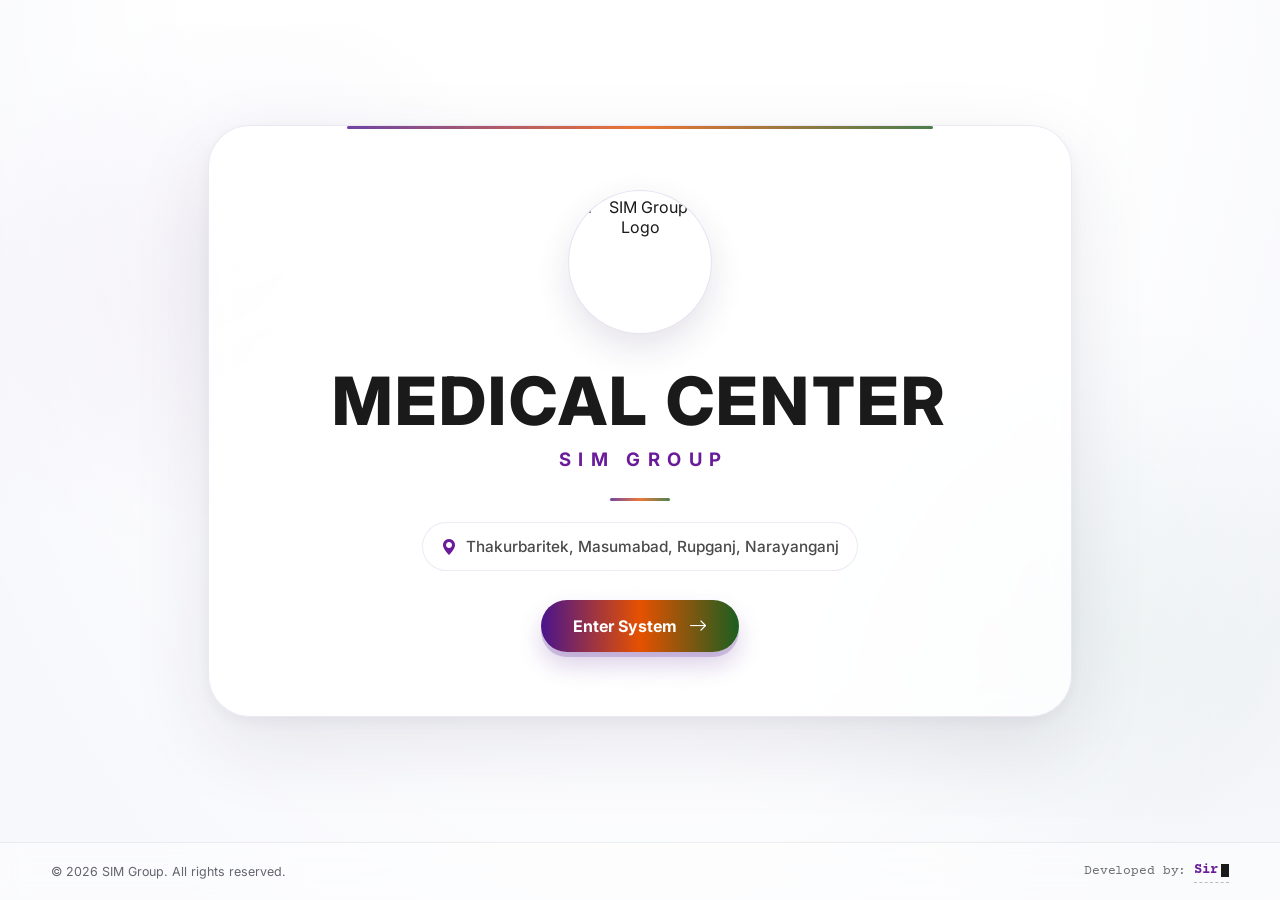
==== commit 6615d2a1: "Locked v2.1: Stock Report Official Exact (one-page, duplicate fixed), requisition unchanged" ====
--- a/index.html
+++ b/index.html
@@ -6,23 +6,26 @@
   <meta name="theme-color" content="#f7f8fc">
   <meta name="description" content="SIM Group Medical Center — Central Medical Department portal.">
   <title>SIM Group Medical Center</title>
-
-  <link rel="icon" type="image/png" sizes="32x32" href="assets/img/icon-32.png">
-  <link rel="apple-touch-icon" href="assets/img/icon-180.png">
-  <link rel="manifest" href="manifest.webmanifest">
-
-  <link rel="stylesheet" href="assets/css/inter.css">
-  <link rel="stylesheet" href="assets/icons/bootstrap-icons.css">
+  <link rel="preconnect" href="https://fonts.googleapis.com">
+  <link rel="preconnect" href="https://fonts.gstatic.com" crossorigin>
+  <link href="https://fonts.googleapis.com/css2?family=Inter:wght@400;500;600;700;800&display=swap" rel="stylesheet">
+  <link href="https://fonts.googleapis.com/css2?family=Courier+Prime:wght@400;700&display=swap" rel="stylesheet">
+  <link rel="stylesheet" href="https://cdn.jsdelivr.net/npm/bootstrap-icons@1.11.3/font/bootstrap-icons.min.css">
   <link rel="stylesheet" href="styles.css">
   <script src="app.js" defer></script>
 </head>
 <body class="page-shell page-shell--cover">
+  <div id="splash" class="splash-overlay" aria-hidden="true">
+    <div class="splash-logo-wrap">
+      <img src="https://lh3.googleusercontent.com/d/1us-dKF3u2IhG1By9qiBEqOVAqqGv0mO_" alt="" class="splash-logo" aria-hidden="true">
+    </div>
+  </div>
   <a class="skip-link" href="#main-content">Skip to main content</a>
 
   <main class="cover-main" id="main-content">
     <section class="cover-content" aria-labelledby="cover-title">
       <div class="cover-logo-wrap">
-        <img src="logo.png" alt="SIM Group Logo" class="brand-logo">
+        <img src="https://lh3.googleusercontent.com/d/1us-dKF3u2IhG1By9qiBEqOVAqqGv0mO_" alt="SIM Group Logo" class="brand-logo">
       </div>
 
       <div class="cover-heading">
@@ -46,7 +49,7 @@
   <footer class="site-footer">
     <div class="footer-inner">
       <p>© 2026 SIM Group. All rights reserved.</p>
-      <p>Developed by: <a href="https://www.facebook.com/siratkhanbd" target="_blank" rel="noopener noreferrer" data-external-profile>Siratkhanbd</a></p>
+      <p class="dev-sign"><span class="dev-label">Developed by:</span> <a href="https://www.facebook.com/siratkhanbd" target="_blank" rel="noopener noreferrer" data-external-profile data-typewriter class="dev-typewriter">Siratkhanbd</a></p>
     </div>
   </footer>
 </body>
--- a/styles.css
+++ b/styles.css
@@ -105,6 +105,39 @@
   backdrop-filter: blur(12px);
   -webkit-backdrop-filter: blur(12px);
 }
+.footer-inner .dev-sign { margin: 0; display: inline-flex; align-items: center; gap: .5rem; flex-wrap: wrap; }
+.footer-inner .dev-label { color: #6e6e6e; font-family: 'Courier Prime', ui-monospace, SFMono-Regular, Menlo, Monaco, Consolas, monospace; font-size: .82rem; font-weight: 400; letter-spacing: -.01em; }
+.dev-typewriter {
+  display: inline-flex;
+  align-items: center;
+  color: #1a1a1a;
+  font-family: 'Courier Prime', ui-monospace, SFMono-Regular, Menlo, Monaco, Consolas, monospace;
+  font-weight: 700;
+  font-size: .86rem;
+  letter-spacing: 0;
+  text-decoration: none;
+  border-bottom: 1px dashed rgba(26,26,26,.28);
+  padding-bottom: 1px;
+  transition: color .2s ease, border-color .2s ease;
+  min-width: 0;
+}
+.dev-typewriter:hover { color: #000; border-bottom-color: #000; border-bottom-style: solid; }
+.dev-typewriter .tw-text { white-space: nowrap; }
+.dev-typewriter .tw-cursor {
+  display: inline-block;
+  width: .55em;
+  height: 1em;
+  margin-left: 3px;
+  background: #1a1a1a;
+  vertical-align: -2px;
+  animation: twBlink .95s step-end infinite;
+}
+.dev-typewriter.is-done .tw-cursor { opacity: 0; animation: none; transition: opacity .5s ease; }
+@keyframes twBlink { 0%,50%{opacity:1} 51%,100%{opacity:0} }
+@media (prefers-reduced-motion: reduce) {
+  .dev-typewriter .tw-cursor { animation: none; opacity: 0; }
+}
+
 
 .footer-inner {
   width: min(100%, var(--content-width));
@@ -135,11 +168,50 @@
   text-underline-offset: 3px;
 }
 
-/* Page 1: cover */
+/* Page 1: cover — Full-page 360° splash loader */
+.splash-overlay {
+  position: fixed;
+  inset: 0;
+  z-index: 9999;
+  display: grid;
+  place-items: center;
+  background:
+    radial-gradient(ellipse at 50% -10%, rgba(255,255,255,1) 0, rgba(255,255,255,.96) 22rem, transparent 36rem),
+    radial-gradient(ellipse at 18% 32%, rgba(74,20,140,.06) 0, transparent 20rem),
+    radial-gradient(ellipse at 85% 75%, rgba(0,105,92,.05) 0, transparent 22rem),
+    #f7f8fc;
+  animation: splashFade .32s ease 1.32s forwards;
+}
+.splash-logo-wrap {
+  width: clamp(7rem, 15vw, 11rem);
+  height: clamp(7rem, 15vw, 11rem);
+  display: grid;
+  place-items: center;
+  padding: .5rem;
+  border-radius: 50%;
+  background: #fff;
+  border: 1px solid rgba(74,20,140,.12);
+  box-shadow: 0 18px 44px rgba(43,26,75,.14), 0 0 0 12px rgba(255,255,255,.62);
+  animation: splashSpin 1.32s cubic-bezier(0.68, -0.15, 0.32, 1.15) both;
+}
+.splash-logo {
+  width: 84%;
+  height: 84%;
+  object-fit: contain;
+  display: block;
+}
+@keyframes splashSpin {
+  0% { transform: rotate(0deg) scale(.78); opacity: 0; filter: blur(5px); }
+  18% { opacity: 1; filter: blur(0); }
+  100% { transform: rotate(360deg) scale(1); opacity: 1; filter: blur(0); }
+}
+@keyframes splashFade {
+  0% { opacity: 1; visibility: visible; }
+  100% { opacity: 0; visibility: hidden; pointer-events: none; }
+}
+
 .page-shell--cover {
-  overflow: hidden;
-  height: 100vh;
-  height: 100svh;
+  overflow-x: clip;
 }
 
 .cover-main {
@@ -149,7 +221,7 @@
   min-height: 0;
   display: grid;
   place-items: center;
-  padding: 0.5rem 1rem;
+  padding: clamp(1.25rem, 5vh, 3.5rem) clamp(1rem, 3vw, 2rem);
 }
 
 .cover-main::before {
@@ -165,17 +237,17 @@
 
 .cover-content {
   position: relative;
-  width: min(100%, 48rem);
+  width: min(100%, 54rem);
   margin-inline: auto;
-  padding: 1.8rem 2.5rem 2.1rem;
+  padding: clamp(2rem, 5vw, 4.25rem) clamp(1.25rem, 5.5vw, 5rem);
   border: 1px solid rgba(74, 20, 140, .1);
-  border-radius: 2rem;
+  border-radius: clamp(1.6rem, 3.5vw, 2.6rem);
   background: linear-gradient(155deg, rgba(255, 255, 255, .94), rgba(255, 255, 255, .78));
   box-shadow: 0 28px 80px rgba(43, 26, 75, .1), 0 5px 18px rgba(43, 26, 75, .05), inset 0 1px 0 rgba(255, 255, 255, .94);
   backdrop-filter: blur(12px);
   -webkit-backdrop-filter: blur(12px);
   text-align: center;
-  animation: cover-arrive .7s ease both;
+  animation: cover-arrive .72s cubic-bezier(0.175,0.885,0.32,1.18) 1.68s both;
 }
 
 .cover-content::before {
@@ -196,18 +268,41 @@
 }
 
 .cover-logo-wrap {
-  width: 6.5rem;
+  position: relative;
+  isolation: isolate;
+  width: clamp(7rem, 13vw, 9rem);
   aspect-ratio: 1 / 1;
-  margin: 0 auto 1.2rem;
-  padding: .3rem;
+  margin: 0 auto clamp(1.5rem, 3vw, 2rem);
+  padding: .4rem;
   display: grid;
   place-items: center;
   border: 1px solid rgba(74, 20, 140, .12);
   border-radius: 50%;
   background: #fff;
   box-shadow: 0 14px 34px rgba(43, 26, 75, .12), 0 0 0 7px rgba(255, 255, 255, .55);
-}
-
+  overflow: hidden;
+  animation: logoIntro 1.05s cubic-bezier(0.175, 0.885, 0.32, 1.275) 1.68s both;
+}
+.cover-logo-wrap::before {
+  content: '';
+  position: absolute;
+  inset: -2px;
+  border-radius: 50%;
+  background: conic-gradient(from 0deg, var(--purple), var(--orange), var(--green), var(--purple));
+  z-index: -1;
+  opacity: 0;
+  animation: ringReveal 1.05s ease 1.68s both;
+}
+.cover-logo-wrap::after {
+  content: '';
+  position: absolute;
+  inset: 0;
+  border-radius: 50%;
+  background: linear-gradient(105deg, transparent 42%, rgba(255,255,255,.85) 50%, transparent 58%);
+  transform: translateX(-130%);
+  animation: shineSweep 1s ease 2.18s both;
+  pointer-events: none;
+}
 .cover-logo-wrap .brand-logo {
   display: block;
   width: 100%;
@@ -215,18 +310,65 @@
   object-fit: contain;
   object-position: center;
   image-rendering: auto;
+  animation: logoSpin 1.05s cubic-bezier(0.175, 0.885, 0.32, 1.275) 1.68s both;
+}
+@keyframes logoIntro {
+  0% { opacity: 0; transform: scale(0.55) rotate(-18deg); filter: blur(6px); }
+  55% { opacity: 1; transform: scale(1.06) rotate(3deg); filter: blur(0); }
+  100% { opacity: 1; transform: scale(1) rotate(0deg); filter: blur(0); }
+}
+@keyframes logoSpin {
+  0% { transform: scale(0.88) rotate(-180deg); opacity: 0; }
+  50% { transform: scale(1.02) rotate(12deg); opacity: 1; }
+  100% { transform: scale(1) rotate(0deg); opacity: 1; }
+}
+@keyframes ringReveal {
+  0% { opacity: 0; transform: scale(0.8) rotate(0deg); }
+  35% { opacity: .55; }
+  100% { opacity: 0; transform: scale(1.22) rotate(180deg); }
+}
+@keyframes shineSweep {
+  0% { transform: translateX(-130%); opacity: 0; }
+  20% { opacity: 1; }
+  100% { transform: translateX(130%); opacity: 0; }
+}
+/* stagger: sob part alada theke ese assemble — logo splash er por jora lagbe */
+.cover-heading, .cover-divider, .cover-address, .enter-button {
+  animation-timing-function: cubic-bezier(0.175,0.885,0.32,1.18);
+  animation-fill-mode: both;
+}
+.cover-heading { animation: headingAssemble .75s 1.82s both; }
+.cover-divider { animation: dividerAssemble .6s 1.95s both; }
+.cover-address { animation: addressAssemble .75s 2.08s both; }
+.enter-button { animation: buttonAssemble .7s 2.22s both; }
+
+@keyframes headingAssemble {
+  0% { opacity: 0; transform: translate(-160px, -90px) rotate(-8deg) scale(.85); filter: blur(4px); }
+  100% { opacity: 1; transform: translate(0,0) rotate(0) scale(1); filter: blur(0); }
+}
+@keyframes dividerAssemble {
+  0% { opacity: 0; transform: scaleX(0) scaleY(0.5); }
+  100% { opacity: .78; transform: scaleX(1) scaleY(1); }
+}
+@keyframes addressAssemble {
+  0% { opacity: 0; transform: translate(150px, 80px) rotate(5deg) scale(.88); filter: blur(4px); }
+  100% { opacity: 1; transform: translate(0,0) rotate(0) scale(1); filter: blur(0); }
+}
+@keyframes buttonAssemble {
+  0% { opacity: 0; transform: translateY(70px) scale(.75) rotate(2deg); }
+  100% { opacity: 1; transform: translateY(0) scale(1) rotate(0); }
 }
 
 .cover-heading {
   display: grid;
   justify-items: center;
-  gap: .3rem;
+  gap: .42rem;
 }
 
 .cover-title {
   margin: 0;
   color: var(--text-primary);
-  font-size: 3.2rem;
+  font-size: clamp(2rem, 5.2vw, 4.5rem);
   font-weight: 800;
   letter-spacing: .04em;
   line-height: 1.06;
@@ -234,19 +376,19 @@
 }
 
 .cover-group {
-  margin: .15rem 0 0;
+  margin: .25rem 0 0;
   padding-left: .4em;
   color: var(--purple-dark);
-  font-size: 1rem;
+  font-size: clamp(.9rem, 1.7vw, 1.16rem);
   font-weight: 700;
   letter-spacing: .4em;
   line-height: 1.4;
 }
 
 .cover-divider {
-  width: 3.5rem;
-  height: .2rem;
-  margin: 1.1rem auto 1rem;
+  width: 3.8rem;
+  height: .22rem;
+  margin: 1.55rem auto 1.3rem;
   border-radius: 999px;
   background: linear-gradient(90deg, var(--purple), var(--orange), var(--green));
   opacity: .78;
@@ -254,21 +396,21 @@
 
 .cover-address {
   width: fit-content;
-  max-width: min(100%, 36rem);
-  min-height: 2.6rem;
+  max-width: min(100%, 38rem);
+  min-height: 3rem;
   margin: 0 auto;
-  padding: .5rem 1rem;
+  padding: .72rem 1.1rem;
   display: flex;
   align-items: center;
   justify-content: center;
-  gap: .5rem;
+  gap: .6rem;
   border: 1px solid rgba(74, 20, 140, .09);
   border-radius: 999px;
   color: var(--text-secondary);
   background: rgba(255, 255, 255, .62);
-  font-size: .88rem;
+  font-size: clamp(.82rem, 1.2vw, .96rem);
   font-weight: 500;
-  line-height: 1.4;
+  line-height: 1.5;
   text-align: left;
   text-wrap: balance;
 }
@@ -276,23 +418,23 @@
 .cover-address .bi {
   flex: 0 0 auto;
   color: var(--purple-dark);
-  font-size: .95rem;
+  font-size: 1rem;
 }
 
 .gradient-pill {
-  min-height: 2.6rem;
+  min-height: 2.85rem;
   display: inline-flex;
   align-items: center;
   justify-content: center;
-  gap: .65rem;
-  padding: .65rem 1.1rem;
+  gap: .72rem;
+  padding: .78rem 1.2rem;
   border: 0;
   border-radius: 999px;
   color: #fff;
   background: linear-gradient(90deg, var(--purple), var(--orange), var(--green));
-  box-shadow: 0 4px 0 rgba(74, 20, 140, .2), 0 10px 20px rgba(74, 20, 140, .2);
+  box-shadow: 0 5px 0 rgba(74, 20, 140, .2), 0 13px 25px rgba(74, 20, 140, .2);
   font: inherit;
-  font-size: .88rem;
+  font-size: .92rem;
   font-weight: 700;
   line-height: 1;
   white-space: nowrap;
@@ -303,12 +445,12 @@
   color: #fff;
   transform: translateY(-3px);
   filter: saturate(1.1);
-  box-shadow: 0 7px 0 rgba(74, 20, 140, .2), 0 16px 26px rgba(74, 20, 140, .25);
+  box-shadow: 0 8px 0 rgba(74, 20, 140, .2), 0 19px 31px rgba(74, 20, 140, .25);
 }
 
 .gradient-pill:active {
   transform: translateY(2px);
-  box-shadow: 0 2px 0 rgba(74, 20, 140, .2), 0 6px 12px rgba(74, 20, 140, .19);
+  box-shadow: 0 2px 0 rgba(74, 20, 140, .2), 0 7px 14px rgba(74, 20, 140, .19);
 }
 
 .gradient-pill:focus-visible {
@@ -317,14 +459,14 @@
 }
 
 .enter-button {
-  min-width: 11.5rem;
-  margin-top: 1.3rem;
-  padding: .85rem 1.4rem;
-  font-size: .95rem;
+  min-width: 12.4rem;
+  margin-top: 1.8rem;
+  padding: 1.05rem 1.65rem;
+  font-size: 1rem;
 }
 
 .enter-button .bi {
-  font-size: 1.05rem;
+  font-size: 1.15rem;
   transition: transform .28s var(--spring);
 }
 
@@ -333,16 +475,8 @@
 }
 
 /* Page 2: dashboard header */
-.page-shell--dashboard:not(.requisition-page) {
-  overflow: hidden;
-  height: 100vh;
-  height: 100svh;
-}
-
-.page-shell--requisition {
+.page-shell--dashboard {
   overflow-x: clip;
-  min-height: 100vh;
-  min-height: 100svh;
 }
 
 .topbar {
@@ -406,24 +540,17 @@
 }
 
 .clock-pill {
+  position: relative;
+  isolation: isolate;
   min-width: max-content;
-  display: flex;
+  display: inline-flex;
   align-items: center;
-  justify-content: center;
-  gap: .68rem;
-  padding: .58rem .73rem;
-  border: 1px solid rgba(74, 20, 140, .11);
+  gap: .95rem;
+  padding: .78rem 1.45rem .78rem .95rem;
   border-radius: 999px;
-  background: rgba(255, 255, 255, .88);
-  box-shadow: 0 5px 15px rgba(40, 24, 66, .055), inset 0 1px 0 rgba(255, 255, 255, .8);
-}
-
-/* Invisible spacer that mirrors the icon, so the "Bangladesh time" label and the
-   time value sit exactly on the centre line of the pill. */
-.clock-pill::after {
-  content: '';
-  flex: 0 0 2rem;
-  height: 1px;
+  background: rgba(255,255,255,.94);
+  border: 1px solid rgba(26,26,26,.07);
+  box-shadow: 0 10px 28px rgba(26,26,26,.07), 0 4px 12px rgba(26,26,26,.04);
 }
 
 .clock-icon {
@@ -433,38 +560,60 @@
   display: grid;
   place-items: center;
   border-radius: 50%;
-  color: var(--purple-dark);
-  background: rgba(106, 27, 154, .08);
-  font-size: 1rem;
+  color: #5a5468;
+  background: #f4f3f8;
+  border: 1px solid rgba(26,26,26,.06);
+  font-size: .98rem;
+  position: relative;
+  z-index: 1;
 }
 
 .clock-copy {
   min-width: 0;
   display: flex;
   flex-direction: column;
+  gap: .26rem;
   align-items: center;
-  gap: .08rem;
   text-align: center;
+  position: relative;
+  z-index: 1;
 }
 
 .clock-label {
-  color: #7d7785;
-  font-size: .58rem;
-  font-weight: 700;
-  letter-spacing: .14em;
-  line-height: 1.2;
+  display: inline-flex;
+  align-items: center;
+  justify-content: center;
+  gap: .42rem;
+  color: #9a95a6;
+  font-size: .60rem;
+  font-weight: 650;
+  letter-spacing: .20em;
+  line-height: 1;
   text-transform: uppercase;
-}
+  text-align: center;
+  width: 100%;
+}
+.live-dot {
+  width: .36rem;
+  height: .36rem;
+  flex: 0 0 auto;
+  border-radius: 50%;
+  background: #9a95a6;
+  opacity: .9;
+}
+@keyframes livePulse { 0%,100%{opacity:.9} 50%{opacity:.55} }
 
 .clock-value {
   display: block;
-  color: #2c2535;
-  font-size: .72rem;
+  color: #1e1b24;
+  font-size: .80rem;
   font-variant-numeric: tabular-nums;
-  font-weight: 650;
-  letter-spacing: .005em;
+  font-weight: 700;
+  letter-spacing: .035em;
   line-height: 1.25;
   white-space: nowrap;
+  text-align: center;
+  width: 100%;
 }
 
 .back-button {
@@ -483,23 +632,21 @@
 
 /* Dashboard body and directory heading */
 .dashboard-main {
-  flex: 1 1 auto;
-  min-height: 0;
+  flex: 1 0 auto;
   display: flex;
   flex-direction: column;
-  justify-content: center;
   align-items: center;
-  padding: 0 0 0.4rem;
+  padding: 0 0 .4rem;
 }
 
 .portal-overview {
   width: min(48rem, calc(100% - 2rem));
-  margin: 0.35rem auto 0.2rem;
+  margin: clamp(1.35rem, 2.7vw, 2.15rem) auto .55rem;
   text-align: center;
 }
 
 .portal-kicker {
-  margin: 0 0 .35rem;
+  margin: 0 0 .42rem;
   display: inline-flex;
   align-items: center;
   justify-content: center;
@@ -522,25 +669,25 @@
 .portal-overview h1 {
   margin: 0;
   color: var(--text-primary);
-  font-size: 1.65rem;
+  font-size: clamp(1.55rem, 3vw, 2.25rem);
   font-weight: 750;
   letter-spacing: -.045em;
-  line-height: 1.15;
+  line-height: 1.18;
   text-wrap: balance;
 }
 
 .portal-overview > p:last-child {
-  margin: 0.2rem 0 0;
+  margin: .45rem 0 0;
   color: #74717b;
-  font-size: 0.8rem;
-  line-height: 1.4;
+  font-size: .9rem;
+  line-height: 1.5;
 }
 
 .directory {
   width: 100%;
   display: flex;
   justify-content: center;
-  padding: 0 1rem .4rem;
+  padding: 0 1rem .6rem;
 }
 
 /*
@@ -549,13 +696,13 @@
   height margins interlock the rows with no vertical gaps.
 */
 .hex-honeycomb {
-  --hex-width: 10.2rem;
-  --hex-height: 8.85rem;
-  --hex-overlap: 2.21rem;
-  --hex-half-width: 5.1rem;
-  width: calc(100% - var(--hex-width));
-  max-width: 65rem;
-  margin: 0.1rem auto 0.3rem;
+  --hex-width: clamp(10.5rem, 18vw, 15.5rem);
+  --hex-height: clamp(9.135rem, 15.66vw, 13.48rem);
+  --hex-overlap: clamp(2.284rem, 3.915vw, 3.37rem);
+  --hex-half-width: clamp(5.25rem, 9vw, 7.75rem);
+  width: 100%;
+  max-width: 82rem;
+  margin: .45rem auto 1.45rem;
   display: flex;
   flex-direction: column;
   align-items: stretch;
@@ -608,7 +755,7 @@
 .hex-tile:hover,
 .hex-tile:focus-within {
   z-index: 50;
-  transform: scale(1.3);
+  transform: scale(1.15);
   filter:
     drop-shadow(0 8px 0 var(--tile-shadow))
     drop-shadow(0 23px 21px rgba(18, 17, 34, .27))
@@ -620,17 +767,13 @@
   isolation: isolate;
   width: 100%;
   height: 100%;
-  display: flex;
-  flex-direction: column;
-  align-items: center;
-  justify-content: center;
+  display: block;
   overflow: hidden;
   color: #fff;
   background: var(--tile-color);
   clip-path: polygon(50% 0%, 100% 25%, 100% 75%, 50% 100%, 0% 75%, 0% 25%);
   -webkit-clip-path: polygon(50% 0%, 100% 25%, 100% 75%, 50% 100%, 0% 75%, 0% 25%);
   text-align: center;
-  padding: 0 12%;
 }
 
 .hex-card::before {
@@ -659,78 +802,86 @@
 .hex-card-icon,
 .hex-card-title,
 .hex-card-subtitle {
-  position: relative;
+  position: absolute;
   z-index: 2;
+  left: 15%;
+  right: 15%;
   display: block;
   color: #fff;
   text-align: center;
 }
 
 .hex-card-icon {
-  --icon-size: 1.6rem;
+  --icon-size: clamp(2.2rem, 2.7vw, 2.5rem);
+  top: 6%;
+  left: 50%;
+  right: auto;
   width: var(--icon-size);
   height: var(--icon-size);
   display: grid;
   place-items: center;
-  margin-bottom: 0.25rem;
   border: 1px solid rgba(255, 255, 255, .3);
   border-radius: 50%;
   color: #fff;
   background: rgba(255, 255, 255, .12);
   box-shadow: inset 0 1px 2px rgba(255, 255, 255, .12);
-  font-size: 0.9rem;
+  font-size: 1.22rem;
   line-height: 1;
   opacity: 0;
-  max-height: 0;
-  transform: translateY(-8px);
-  transition: opacity .3s ease, transform .3s ease, max-height .3s ease, margin .3s ease;
-  overflow: hidden;
+  visibility: hidden;
+  transform: translate(-50%, -14px);
+  transition: all .4s var(--spring), visibility 0s linear .4s;
 }
 
 .hex-card-title {
-  margin: 0;
-  font-size: 0.85rem;
+  top: 50%;
+  font-size: clamp(0.85rem, 1.2vw, 1.05rem);
   font-weight: 800;
-  line-height: 1.25;
+  line-height: 1.2;
   text-wrap: balance;
   text-shadow: 0 2px 9px rgba(0, 0, 0, .19);
-  transition: font-size .3s ease;
+  transform: translateY(-50%);
+  transition: all .4s var(--spring);
 }
 
 .hex-card-subtitle {
-  margin-top: 0.35rem;
-  font-size: 0.68rem;
+  bottom: 18%;
+  font-size: clamp(0.68rem, 1vw, 0.78rem);
   font-weight: 500;
   line-height: 1.2;
-  color: rgba(255, 255, 255, .95);
+  color: rgba(255, 255, 255, .9);
   text-wrap: balance;
   opacity: 0;
-  max-height: 0;
-  transform: translateY(8px);
-  transition: opacity .3s ease, transform .3s ease, max-height .3s ease, margin .3s ease;
-  overflow: hidden;
+  visibility: hidden;
+  transform: translateY(14px);
+  transition: all .4s var(--spring), visibility 0s linear .4s;
 }
 
 .hex-tile:hover .hex-card-icon,
 .hex-tile:focus-within .hex-card-icon,
 .hex-tile:active .hex-card-icon {
   opacity: 1;
-  max-height: 2rem;
-  transform: translateY(0);
+  visibility: visible;
+  transform: translate(-50%, 0);
+  transition-delay: 0s;
 }
 
 .hex-tile:hover .hex-card-title,
 .hex-tile:focus-within .hex-card-title,
 .hex-tile:active .hex-card-title {
-  font-size: 0.78rem;
+  top: 48%;
+  font-size: clamp(.76rem, .96vw, .94rem);
+  line-height: 1.12;
+  transform: translateY(-50%) scale(.96);
 }
 
 .hex-tile:hover .hex-card-subtitle,
 .hex-tile:focus-within .hex-card-subtitle,
 .hex-tile:active .hex-card-subtitle {
   opacity: 1;
-  max-height: 3rem;
+  visibility: visible;
   transform: translateY(0);
+  transition-delay: 0s;
 }
 
 .hex-card:focus-visible {
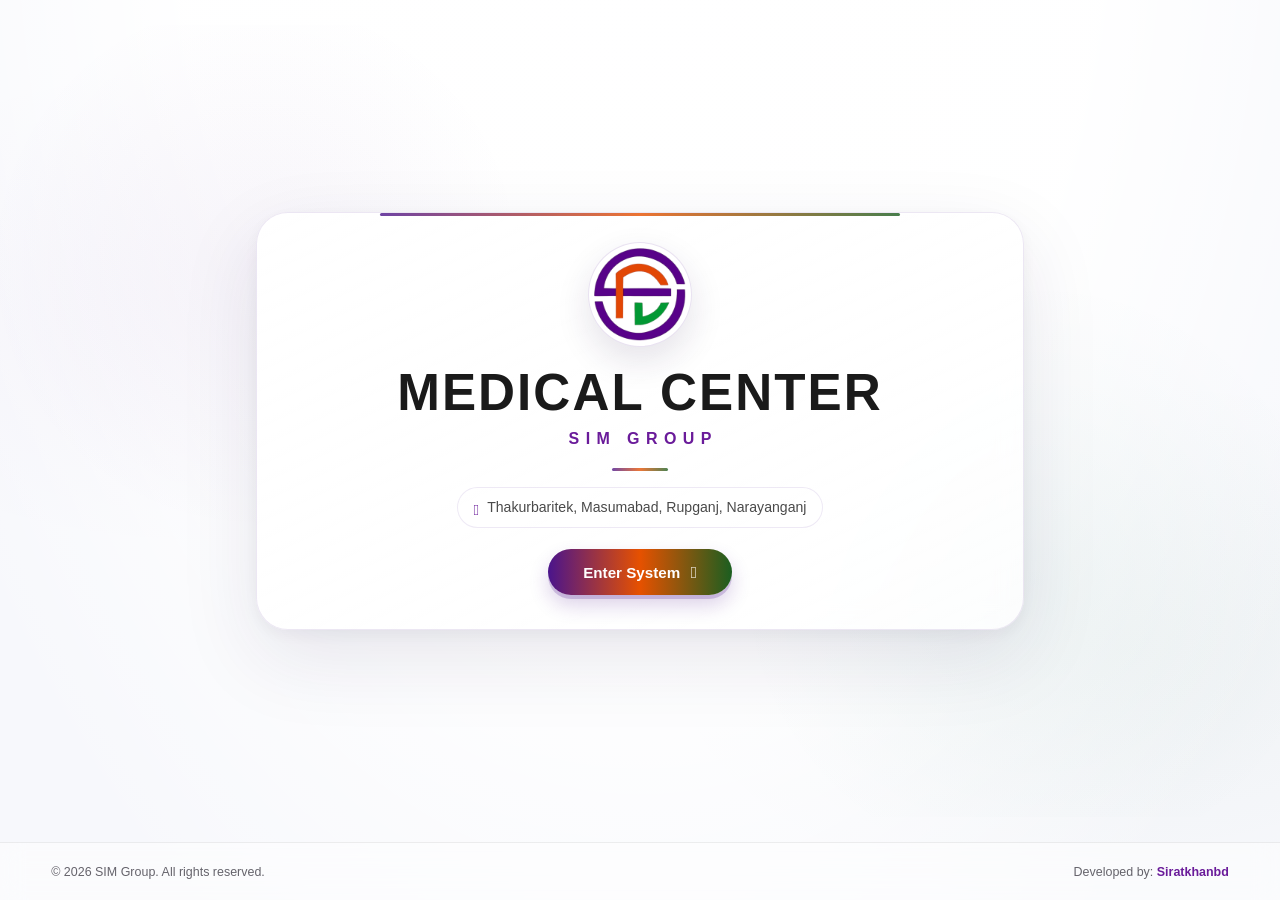
==== commit 0bdaacd9: "v3.1 portal: latest working tree (offline PWA, requisition/stock engine, notice board)" ====
--- a/index.html
+++ b/index.html
@@ -6,26 +6,23 @@
   <meta name="theme-color" content="#f7f8fc">
   <meta name="description" content="SIM Group Medical Center — Central Medical Department portal.">
   <title>SIM Group Medical Center</title>
-  <link rel="preconnect" href="https://fonts.googleapis.com">
-  <link rel="preconnect" href="https://fonts.gstatic.com" crossorigin>
-  <link href="https://fonts.googleapis.com/css2?family=Inter:wght@400;500;600;700;800&display=swap" rel="stylesheet">
-  <link href="https://fonts.googleapis.com/css2?family=Courier+Prime:wght@400;700&display=swap" rel="stylesheet">
-  <link rel="stylesheet" href="https://cdn.jsdelivr.net/npm/bootstrap-icons@1.11.3/font/bootstrap-icons.min.css">
+
+  <link rel="icon" type="image/png" sizes="32x32" href="assets/img/icon-32.png">
+  <link rel="apple-touch-icon" href="assets/img/icon-180.png">
+  <link rel="manifest" href="manifest.webmanifest">
+
+  <link rel="stylesheet" href="assets/css/inter.css">
+  <link rel="stylesheet" href="assets/icons/bootstrap-icons.css">
   <link rel="stylesheet" href="styles.css">
   <script src="app.js" defer></script>
 </head>
 <body class="page-shell page-shell--cover">
-  <div id="splash" class="splash-overlay" aria-hidden="true">
-    <div class="splash-logo-wrap">
-      <img src="https://lh3.googleusercontent.com/d/1us-dKF3u2IhG1By9qiBEqOVAqqGv0mO_" alt="" class="splash-logo" aria-hidden="true">
-    </div>
-  </div>
   <a class="skip-link" href="#main-content">Skip to main content</a>
 
   <main class="cover-main" id="main-content">
     <section class="cover-content" aria-labelledby="cover-title">
       <div class="cover-logo-wrap">
-        <img src="https://lh3.googleusercontent.com/d/1us-dKF3u2IhG1By9qiBEqOVAqqGv0mO_" alt="SIM Group Logo" class="brand-logo">
+        <img src="logo.png" alt="SIM Group Logo" class="brand-logo">
       </div>
 
       <div class="cover-heading">
@@ -49,7 +46,7 @@
   <footer class="site-footer">
     <div class="footer-inner">
       <p>© 2026 SIM Group. All rights reserved.</p>
-      <p class="dev-sign"><span class="dev-label">Developed by:</span> <a href="https://www.facebook.com/siratkhanbd" target="_blank" rel="noopener noreferrer" data-external-profile data-typewriter class="dev-typewriter">Siratkhanbd</a></p>
+      <p>Developed by: <a href="https://www.facebook.com/siratkhanbd" target="_blank" rel="noopener noreferrer" data-external-profile>Siratkhanbd</a></p>
     </div>
   </footer>
 </body>
--- a/assets/css/inter.css
+++ b/assets/css/inter.css
@@ -0,0 +1,315 @@
+/* cyrillic-ext */
+@font-face {
+  font-family: 'Inter';
+  font-style: normal;
+  font-weight: 400;
+  font-display: swap;
+  src: url(../fonts/UcC73FwrK3iLTeHuS_nVMrMxCp50SjIa2JL7SUc.woff2) format('woff2');
+  unicode-range: U+0460-052F, U+1C80-1C8A, U+20B4, U+2DE0-2DFF, U+A640-A69F, U+FE2E-FE2F;
+}
+/* cyrillic */
+@font-face {
+  font-family: 'Inter';
+  font-style: normal;
+  font-weight: 400;
+  font-display: swap;
+  src: url(../fonts/UcC73FwrK3iLTeHuS_nVMrMxCp50SjIa0ZL7SUc.woff2) format('woff2');
+  unicode-range: U+0301, U+0400-045F, U+0490-0491, U+04B0-04B1, U+2116;
+}
+/* greek-ext */
+@font-face {
+  font-family: 'Inter';
+  font-style: normal;
+  font-weight: 400;
+  font-display: swap;
+  src: url(../fonts/UcC73FwrK3iLTeHuS_nVMrMxCp50SjIa2ZL7SUc.woff2) format('woff2');
+  unicode-range: U+1F00-1FFF;
+}
+/* greek */
+@font-face {
+  font-family: 'Inter';
+  font-style: normal;
+  font-weight: 400;
+  font-display: swap;
+  src: url(../fonts/UcC73FwrK3iLTeHuS_nVMrMxCp50SjIa1pL7SUc.woff2) format('woff2');
+  unicode-range: U+0370-0377, U+037A-037F, U+0384-038A, U+038C, U+038E-03A1, U+03A3-03FF;
+}
+/* vietnamese */
+@font-face {
+  font-family: 'Inter';
+  font-style: normal;
+  font-weight: 400;
+  font-display: swap;
+  src: url(../fonts/UcC73FwrK3iLTeHuS_nVMrMxCp50SjIa2pL7SUc.woff2) format('woff2');
+  unicode-range: U+0102-0103, U+0110-0111, U+0128-0129, U+0168-0169, U+01A0-01A1, U+01AF-01B0, U+0300-0301, U+0303-0304, U+0308-0309, U+0323, U+0329, U+1EA0-1EF9, U+20AB;
+}
+/* latin-ext */
+@font-face {
+  font-family: 'Inter';
+  font-style: normal;
+  font-weight: 400;
+  font-display: swap;
+  src: url(../fonts/UcC73FwrK3iLTeHuS_nVMrMxCp50SjIa25L7SUc.woff2) format('woff2');
+  unicode-range: U+0100-02BA, U+02BD-02C5, U+02C7-02CC, U+02CE-02D7, U+02DD-02FF, U+0304, U+0308, U+0329, U+1D00-1DBF, U+1E00-1E9F, U+1EF2-1EFF, U+2020, U+20A0-20AB, U+20AD-20C4, U+2113, U+2C60-2C7F, U+A720-A7FF;
+}
+/* latin */
+@font-face {
+  font-family: 'Inter';
+  font-style: normal;
+  font-weight: 400;
+  font-display: swap;
+  src: url(../fonts/UcC73FwrK3iLTeHuS_nVMrMxCp50SjIa1ZL7.woff2) format('woff2');
+  unicode-range: U+0000-00FF, U+0131, U+0152-0153, U+02BB-02BC, U+02C6, U+02DA, U+02DC, U+0304, U+0308, U+0329, U+2000-206F, U+20AC, U+2122, U+2191, U+2193, U+2212, U+2215, U+FEFF, U+FFFD;
+}
+/* cyrillic-ext */
+@font-face {
+  font-family: 'Inter';
+  font-style: normal;
+  font-weight: 500;
+  font-display: swap;
+  src: url(../fonts/UcC73FwrK3iLTeHuS_nVMrMxCp50SjIa2JL7SUc.woff2) format('woff2');
+  unicode-range: U+0460-052F, U+1C80-1C8A, U+20B4, U+2DE0-2DFF, U+A640-A69F, U+FE2E-FE2F;
+}
+/* cyrillic */
+@font-face {
+  font-family: 'Inter';
+  font-style: normal;
+  font-weight: 500;
+  font-display: swap;
+  src: url(../fonts/UcC73FwrK3iLTeHuS_nVMrMxCp50SjIa0ZL7SUc.woff2) format('woff2');
+  unicode-range: U+0301, U+0400-045F, U+0490-0491, U+04B0-04B1, U+2116;
+}
+/* greek-ext */
+@font-face {
+  font-family: 'Inter';
+  font-style: normal;
+  font-weight: 500;
+  font-display: swap;
+  src: url(../fonts/UcC73FwrK3iLTeHuS_nVMrMxCp50SjIa2ZL7SUc.woff2) format('woff2');
+  unicode-range: U+1F00-1FFF;
+}
+/* greek */
+@font-face {
+  font-family: 'Inter';
+  font-style: normal;
+  font-weight: 500;
+  font-display: swap;
+  src: url(../fonts/UcC73FwrK3iLTeHuS_nVMrMxCp50SjIa1pL7SUc.woff2) format('woff2');
+  unicode-range: U+0370-0377, U+037A-037F, U+0384-038A, U+038C, U+038E-03A1, U+03A3-03FF;
+}
+/* vietnamese */
+@font-face {
+  font-family: 'Inter';
+  font-style: normal;
+  font-weight: 500;
+  font-display: swap;
+  src: url(../fonts/UcC73FwrK3iLTeHuS_nVMrMxCp50SjIa2pL7SUc.woff2) format('woff2');
+  unicode-range: U+0102-0103, U+0110-0111, U+0128-0129, U+0168-0169, U+01A0-01A1, U+01AF-01B0, U+0300-0301, U+0303-0304, U+0308-0309, U+0323, U+0329, U+1EA0-1EF9, U+20AB;
+}
+/* latin-ext */
+@font-face {
+  font-family: 'Inter';
+  font-style: normal;
+  font-weight: 500;
+  font-display: swap;
+  src: url(../fonts/UcC73FwrK3iLTeHuS_nVMrMxCp50SjIa25L7SUc.woff2) format('woff2');
+  unicode-range: U+0100-02BA, U+02BD-02C5, U+02C7-02CC, U+02CE-02D7, U+02DD-02FF, U+0304, U+0308, U+0329, U+1D00-1DBF, U+1E00-1E9F, U+1EF2-1EFF, U+2020, U+20A0-20AB, U+20AD-20C4, U+2113, U+2C60-2C7F, U+A720-A7FF;
+}
+/* latin */
+@font-face {
+  font-family: 'Inter';
+  font-style: normal;
+  font-weight: 500;
+  font-display: swap;
+  src: url(../fonts/UcC73FwrK3iLTeHuS_nVMrMxCp50SjIa1ZL7.woff2) format('woff2');
+  unicode-range: U+0000-00FF, U+0131, U+0152-0153, U+02BB-02BC, U+02C6, U+02DA, U+02DC, U+0304, U+0308, U+0329, U+2000-206F, U+20AC, U+2122, U+2191, U+2193, U+2212, U+2215, U+FEFF, U+FFFD;
+}
+/* cyrillic-ext */
+@font-face {
+  font-family: 'Inter';
+  font-style: normal;
+  font-weight: 600;
+  font-display: swap;
+  src: url(../fonts/UcC73FwrK3iLTeHuS_nVMrMxCp50SjIa2JL7SUc.woff2) format('woff2');
+  unicode-range: U+0460-052F, U+1C80-1C8A, U+20B4, U+2DE0-2DFF, U+A640-A69F, U+FE2E-FE2F;
+}
+/* cyrillic */
+@font-face {
+  font-family: 'Inter';
+  font-style: normal;
+  font-weight: 600;
+  font-display: swap;
+  src: url(../fonts/UcC73FwrK3iLTeHuS_nVMrMxCp50SjIa0ZL7SUc.woff2) format('woff2');
+  unicode-range: U+0301, U+0400-045F, U+0490-0491, U+04B0-04B1, U+2116;
+}
+/* greek-ext */
+@font-face {
+  font-family: 'Inter';
+  font-style: normal;
+  font-weight: 600;
+  font-display: swap;
+  src: url(../fonts/UcC73FwrK3iLTeHuS_nVMrMxCp50SjIa2ZL7SUc.woff2) format('woff2');
+  unicode-range: U+1F00-1FFF;
+}
+/* greek */
+@font-face {
+  font-family: 'Inter';
+  font-style: normal;
+  font-weight: 600;
+  font-display: swap;
+  src: url(../fonts/UcC73FwrK3iLTeHuS_nVMrMxCp50SjIa1pL7SUc.woff2) format('woff2');
+  unicode-range: U+0370-0377, U+037A-037F, U+0384-038A, U+038C, U+038E-03A1, U+03A3-03FF;
+}
+/* vietnamese */
+@font-face {
+  font-family: 'Inter';
+  font-style: normal;
+  font-weight: 600;
+  font-display: swap;
+  src: url(../fonts/UcC73FwrK3iLTeHuS_nVMrMxCp50SjIa2pL7SUc.woff2) format('woff2');
+  unicode-range: U+0102-0103, U+0110-0111, U+0128-0129, U+0168-0169, U+01A0-01A1, U+01AF-01B0, U+0300-0301, U+0303-0304, U+0308-0309, U+0323, U+0329, U+1EA0-1EF9, U+20AB;
+}
+/* latin-ext */
+@font-face {
+  font-family: 'Inter';
+  font-style: normal;
+  font-weight: 600;
+  font-display: swap;
+  src: url(../fonts/UcC73FwrK3iLTeHuS_nVMrMxCp50SjIa25L7SUc.woff2) format('woff2');
+  unicode-range: U+0100-02BA, U+02BD-02C5, U+02C7-02CC, U+02CE-02D7, U+02DD-02FF, U+0304, U+0308, U+0329, U+1D00-1DBF, U+1E00-1E9F, U+1EF2-1EFF, U+2020, U+20A0-20AB, U+20AD-20C4, U+2113, U+2C60-2C7F, U+A720-A7FF;
+}
+/* latin */
+@font-face {
+  font-family: 'Inter';
+  font-style: normal;
+  font-weight: 600;
+  font-display: swap;
+  src: url(../fonts/UcC73FwrK3iLTeHuS_nVMrMxCp50SjIa1ZL7.woff2) format('woff2');
+  unicode-range: U+0000-00FF, U+0131, U+0152-0153, U+02BB-02BC, U+02C6, U+02DA, U+02DC, U+0304, U+0308, U+0329, U+2000-206F, U+20AC, U+2122, U+2191, U+2193, U+2212, U+2215, U+FEFF, U+FFFD;
+}
+/* cyrillic-ext */
+@font-face {
+  font-family: 'Inter';
+  font-style: normal;
+  font-weight: 700;
+  font-display: swap;
+  src: url(../fonts/UcC73FwrK3iLTeHuS_nVMrMxCp50SjIa2JL7SUc.woff2) format('woff2');
+  unicode-range: U+0460-052F, U+1C80-1C8A, U+20B4, U+2DE0-2DFF, U+A640-A69F, U+FE2E-FE2F;
+}
+/* cyrillic */
+@font-face {
+  font-family: 'Inter';
+  font-style: normal;
+  font-weight: 700;
+  font-display: swap;
+  src: url(../fonts/UcC73FwrK3iLTeHuS_nVMrMxCp50SjIa0ZL7SUc.woff2) format('woff2');
+  unicode-range: U+0301, U+0400-045F, U+0490-0491, U+04B0-04B1, U+2116;
+}
+/* greek-ext */
+@font-face {
+  font-family: 'Inter';
+  font-style: normal;
+  font-weight: 700;
+  font-display: swap;
+  src: url(../fonts/UcC73FwrK3iLTeHuS_nVMrMxCp50SjIa2ZL7SUc.woff2) format('woff2');
+  unicode-range: U+1F00-1FFF;
+}
+/* greek */
+@font-face {
+  font-family: 'Inter';
+  font-style: normal;
+  font-weight: 700;
+  font-display: swap;
+  src: url(../fonts/UcC73FwrK3iLTeHuS_nVMrMxCp50SjIa1pL7SUc.woff2) format('woff2');
+  unicode-range: U+0370-0377, U+037A-037F, U+0384-038A, U+038C, U+038E-03A1, U+03A3-03FF;
+}
+/* vietnamese */
+@font-face {
+  font-family: 'Inter';
+  font-style: normal;
+  font-weight: 700;
+  font-display: swap;
+  src: url(../fonts/UcC73FwrK3iLTeHuS_nVMrMxCp50SjIa2pL7SUc.woff2) format('woff2');
+  unicode-range: U+0102-0103, U+0110-0111, U+0128-0129, U+0168-0169, U+01A0-01A1, U+01AF-01B0, U+0300-0301, U+0303-0304, U+0308-0309, U+0323, U+0329, U+1EA0-1EF9, U+20AB;
+}
+/* latin-ext */
+@font-face {
+  font-family: 'Inter';
+  font-style: normal;
+  font-weight: 700;
+  font-display: swap;
+  src: url(../fonts/UcC73FwrK3iLTeHuS_nVMrMxCp50SjIa25L7SUc.woff2) format('woff2');
+  unicode-range: U+0100-02BA, U+02BD-02C5, U+02C7-02CC, U+02CE-02D7, U+02DD-02FF, U+0304, U+0308, U+0329, U+1D00-1DBF, U+1E00-1E9F, U+1EF2-1EFF, U+2020, U+20A0-20AB, U+20AD-20C4, U+2113, U+2C60-2C7F, U+A720-A7FF;
+}
+/* latin */
+@font-face {
+  font-family: 'Inter';
+  font-style: normal;
+  font-weight: 700;
+  font-display: swap;
+  src: url(../fonts/UcC73FwrK3iLTeHuS_nVMrMxCp50SjIa1ZL7.woff2) format('woff2');
+  unicode-range: U+0000-00FF, U+0131, U+0152-0153, U+02BB-02BC, U+02C6, U+02DA, U+02DC, U+0304, U+0308, U+0329, U+2000-206F, U+20AC, U+2122, U+2191, U+2193, U+2212, U+2215, U+FEFF, U+FFFD;
+}
+/* cyrillic-ext */
+@font-face {
+  font-family: 'Inter';
+  font-style: normal;
+  font-weight: 800;
+  font-display: swap;
+  src: url(../fonts/UcC73FwrK3iLTeHuS_nVMrMxCp50SjIa2JL7SUc.woff2) format('woff2');
+  unicode-range: U+0460-052F, U+1C80-1C8A, U+20B4, U+2DE0-2DFF, U+A640-A69F, U+FE2E-FE2F;
+}
+/* cyrillic */
+@font-face {
+  font-family: 'Inter';
+  font-style: normal;
+  font-weight: 800;
+  font-display: swap;
+  src: url(../fonts/UcC73FwrK3iLTeHuS_nVMrMxCp50SjIa0ZL7SUc.woff2) format('woff2');
+  unicode-range: U+0301, U+0400-045F, U+0490-0491, U+04B0-04B1, U+2116;
+}
+/* greek-ext */
+@font-face {
+  font-family: 'Inter';
+  font-style: normal;
+  font-weight: 800;
+  font-display: swap;
+  src: url(../fonts/UcC73FwrK3iLTeHuS_nVMrMxCp50SjIa2ZL7SUc.woff2) format('woff2');
+  unicode-range: U+1F00-1FFF;
+}
+/* greek */
+@font-face {
+  font-family: 'Inter';
+  font-style: normal;
+  font-weight: 800;
+  font-display: swap;
+  src: url(../fonts/UcC73FwrK3iLTeHuS_nVMrMxCp50SjIa1pL7SUc.woff2) format('woff2');
+  unicode-range: U+0370-0377, U+037A-037F, U+0384-038A, U+038C, U+038E-03A1, U+03A3-03FF;
+}
+/* vietnamese */
+@font-face {
+  font-family: 'Inter';
+  font-style: normal;
+  font-weight: 800;
+  font-display: swap;
+  src: url(../fonts/UcC73FwrK3iLTeHuS_nVMrMxCp50SjIa2pL7SUc.woff2) format('woff2');
+  unicode-range: U+0102-0103, U+0110-0111, U+0128-0129, U+0168-0169, U+01A0-01A1, U+01AF-01B0, U+0300-0301, U+0303-0304, U+0308-0309, U+0323, U+0329, U+1EA0-1EF9, U+20AB;
+}
+/* latin-ext */
+@font-face {
+  font-family: 'Inter';
+  font-style: normal;
+  font-weight: 800;
+  font-display: swap;
+  src: url(../fonts/UcC73FwrK3iLTeHuS_nVMrMxCp50SjIa25L7SUc.woff2) format('woff2');
+  unicode-range: U+0100-02BA, U+02BD-02C5, U+02C7-02CC, U+02CE-02D7, U+02DD-02FF, U+0304, U+0308, U+0329, U+1D00-1DBF, U+1E00-1E9F, U+1EF2-1EFF, U+2020, U+20A0-20AB, U+20AD-20C4, U+2113, U+2C60-2C7F, U+A720-A7FF;
+}
+/* latin */
+@font-face {
+  font-family: 'Inter';
+  font-style: normal;
+  font-weight: 800;
+  font-display: swap;
+  src: url(../fonts/UcC73FwrK3iLTeHuS_nVMrMxCp50SjIa1ZL7.woff2) format('woff2');
+  unicode-range: U+0000-00FF, U+0131, U+0152-0153, U+02BB-02BC, U+02C6, U+02DA, U+02DC, U+0304, U+0308, U+0329, U+2000-206F, U+20AC, U+2122, U+2191, U+2193, U+2212, U+2215, U+FEFF, U+FFFD;
+}
--- a/styles.css
+++ b/styles.css
@@ -105,39 +105,6 @@
   backdrop-filter: blur(12px);
   -webkit-backdrop-filter: blur(12px);
 }
-.footer-inner .dev-sign { margin: 0; display: inline-flex; align-items: center; gap: .5rem; flex-wrap: wrap; }
-.footer-inner .dev-label { color: #6e6e6e; font-family: 'Courier Prime', ui-monospace, SFMono-Regular, Menlo, Monaco, Consolas, monospace; font-size: .82rem; font-weight: 400; letter-spacing: -.01em; }
-.dev-typewriter {
-  display: inline-flex;
-  align-items: center;
-  color: #1a1a1a;
-  font-family: 'Courier Prime', ui-monospace, SFMono-Regular, Menlo, Monaco, Consolas, monospace;
-  font-weight: 700;
-  font-size: .86rem;
-  letter-spacing: 0;
-  text-decoration: none;
-  border-bottom: 1px dashed rgba(26,26,26,.28);
-  padding-bottom: 1px;
-  transition: color .2s ease, border-color .2s ease;
-  min-width: 0;
-}
-.dev-typewriter:hover { color: #000; border-bottom-color: #000; border-bottom-style: solid; }
-.dev-typewriter .tw-text { white-space: nowrap; }
-.dev-typewriter .tw-cursor {
-  display: inline-block;
-  width: .55em;
-  height: 1em;
-  margin-left: 3px;
-  background: #1a1a1a;
-  vertical-align: -2px;
-  animation: twBlink .95s step-end infinite;
-}
-.dev-typewriter.is-done .tw-cursor { opacity: 0; animation: none; transition: opacity .5s ease; }
-@keyframes twBlink { 0%,50%{opacity:1} 51%,100%{opacity:0} }
-@media (prefers-reduced-motion: reduce) {
-  .dev-typewriter .tw-cursor { animation: none; opacity: 0; }
-}
-
 
 .footer-inner {
   width: min(100%, var(--content-width));
@@ -168,50 +135,11 @@
   text-underline-offset: 3px;
 }
 
-/* Page 1: cover — Full-page 360° splash loader */
-.splash-overlay {
-  position: fixed;
-  inset: 0;
-  z-index: 9999;
-  display: grid;
-  place-items: center;
-  background:
-    radial-gradient(ellipse at 50% -10%, rgba(255,255,255,1) 0, rgba(255,255,255,.96) 22rem, transparent 36rem),
-    radial-gradient(ellipse at 18% 32%, rgba(74,20,140,.06) 0, transparent 20rem),
-    radial-gradient(ellipse at 85% 75%, rgba(0,105,92,.05) 0, transparent 22rem),
-    #f7f8fc;
-  animation: splashFade .32s ease 1.32s forwards;
-}
-.splash-logo-wrap {
-  width: clamp(7rem, 15vw, 11rem);
-  height: clamp(7rem, 15vw, 11rem);
-  display: grid;
-  place-items: center;
-  padding: .5rem;
-  border-radius: 50%;
-  background: #fff;
-  border: 1px solid rgba(74,20,140,.12);
-  box-shadow: 0 18px 44px rgba(43,26,75,.14), 0 0 0 12px rgba(255,255,255,.62);
-  animation: splashSpin 1.32s cubic-bezier(0.68, -0.15, 0.32, 1.15) both;
-}
-.splash-logo {
-  width: 84%;
-  height: 84%;
-  object-fit: contain;
-  display: block;
-}
-@keyframes splashSpin {
-  0% { transform: rotate(0deg) scale(.78); opacity: 0; filter: blur(5px); }
-  18% { opacity: 1; filter: blur(0); }
-  100% { transform: rotate(360deg) scale(1); opacity: 1; filter: blur(0); }
-}
-@keyframes splashFade {
-  0% { opacity: 1; visibility: visible; }
-  100% { opacity: 0; visibility: hidden; pointer-events: none; }
-}
-
+/* Page 1: cover */
 .page-shell--cover {
-  overflow-x: clip;
+  overflow: hidden;
+  height: 100vh;
+  height: 100svh;
 }
 
 .cover-main {
@@ -221,7 +149,7 @@
   min-height: 0;
   display: grid;
   place-items: center;
-  padding: clamp(1.25rem, 5vh, 3.5rem) clamp(1rem, 3vw, 2rem);
+  padding: 0.5rem 1rem;
 }
 
 .cover-main::before {
@@ -237,17 +165,17 @@
 
 .cover-content {
   position: relative;
-  width: min(100%, 54rem);
+  width: min(100%, 48rem);
   margin-inline: auto;
-  padding: clamp(2rem, 5vw, 4.25rem) clamp(1.25rem, 5.5vw, 5rem);
+  padding: 1.8rem 2.5rem 2.1rem;
   border: 1px solid rgba(74, 20, 140, .1);
-  border-radius: clamp(1.6rem, 3.5vw, 2.6rem);
+  border-radius: 2rem;
   background: linear-gradient(155deg, rgba(255, 255, 255, .94), rgba(255, 255, 255, .78));
   box-shadow: 0 28px 80px rgba(43, 26, 75, .1), 0 5px 18px rgba(43, 26, 75, .05), inset 0 1px 0 rgba(255, 255, 255, .94);
   backdrop-filter: blur(12px);
   -webkit-backdrop-filter: blur(12px);
   text-align: center;
-  animation: cover-arrive .72s cubic-bezier(0.175,0.885,0.32,1.18) 1.68s both;
+  animation: cover-arrive .7s ease both;
 }
 
 .cover-content::before {
@@ -268,41 +196,18 @@
 }
 
 .cover-logo-wrap {
-  position: relative;
-  isolation: isolate;
-  width: clamp(7rem, 13vw, 9rem);
+  width: 6.5rem;
   aspect-ratio: 1 / 1;
-  margin: 0 auto clamp(1.5rem, 3vw, 2rem);
-  padding: .4rem;
+  margin: 0 auto 1.2rem;
+  padding: .3rem;
   display: grid;
   place-items: center;
   border: 1px solid rgba(74, 20, 140, .12);
   border-radius: 50%;
   background: #fff;
   box-shadow: 0 14px 34px rgba(43, 26, 75, .12), 0 0 0 7px rgba(255, 255, 255, .55);
-  overflow: hidden;
-  animation: logoIntro 1.05s cubic-bezier(0.175, 0.885, 0.32, 1.275) 1.68s both;
-}
-.cover-logo-wrap::before {
-  content: '';
-  position: absolute;
-  inset: -2px;
-  border-radius: 50%;
-  background: conic-gradient(from 0deg, var(--purple), var(--orange), var(--green), var(--purple));
-  z-index: -1;
-  opacity: 0;
-  animation: ringReveal 1.05s ease 1.68s both;
-}
-.cover-logo-wrap::after {
-  content: '';
-  position: absolute;
-  inset: 0;
-  border-radius: 50%;
-  background: linear-gradient(105deg, transparent 42%, rgba(255,255,255,.85) 50%, transparent 58%);
-  transform: translateX(-130%);
-  animation: shineSweep 1s ease 2.18s both;
-  pointer-events: none;
-}
+}
+
 .cover-logo-wrap .brand-logo {
   display: block;
   width: 100%;
@@ -310,65 +215,18 @@
   object-fit: contain;
   object-position: center;
   image-rendering: auto;
-  animation: logoSpin 1.05s cubic-bezier(0.175, 0.885, 0.32, 1.275) 1.68s both;
-}
-@keyframes logoIntro {
-  0% { opacity: 0; transform: scale(0.55) rotate(-18deg); filter: blur(6px); }
-  55% { opacity: 1; transform: scale(1.06) rotate(3deg); filter: blur(0); }
-  100% { opacity: 1; transform: scale(1) rotate(0deg); filter: blur(0); }
-}
-@keyframes logoSpin {
-  0% { transform: scale(0.88) rotate(-180deg); opacity: 0; }
-  50% { transform: scale(1.02) rotate(12deg); opacity: 1; }
-  100% { transform: scale(1) rotate(0deg); opacity: 1; }
-}
-@keyframes ringReveal {
-  0% { opacity: 0; transform: scale(0.8) rotate(0deg); }
-  35% { opacity: .55; }
-  100% { opacity: 0; transform: scale(1.22) rotate(180deg); }
-}
-@keyframes shineSweep {
-  0% { transform: translateX(-130%); opacity: 0; }
-  20% { opacity: 1; }
-  100% { transform: translateX(130%); opacity: 0; }
-}
-/* stagger: sob part alada theke ese assemble — logo splash er por jora lagbe */
-.cover-heading, .cover-divider, .cover-address, .enter-button {
-  animation-timing-function: cubic-bezier(0.175,0.885,0.32,1.18);
-  animation-fill-mode: both;
-}
-.cover-heading { animation: headingAssemble .75s 1.82s both; }
-.cover-divider { animation: dividerAssemble .6s 1.95s both; }
-.cover-address { animation: addressAssemble .75s 2.08s both; }
-.enter-button { animation: buttonAssemble .7s 2.22s both; }
-
-@keyframes headingAssemble {
-  0% { opacity: 0; transform: translate(-160px, -90px) rotate(-8deg) scale(.85); filter: blur(4px); }
-  100% { opacity: 1; transform: translate(0,0) rotate(0) scale(1); filter: blur(0); }
-}
-@keyframes dividerAssemble {
-  0% { opacity: 0; transform: scaleX(0) scaleY(0.5); }
-  100% { opacity: .78; transform: scaleX(1) scaleY(1); }
-}
-@keyframes addressAssemble {
-  0% { opacity: 0; transform: translate(150px, 80px) rotate(5deg) scale(.88); filter: blur(4px); }
-  100% { opacity: 1; transform: translate(0,0) rotate(0) scale(1); filter: blur(0); }
-}
-@keyframes buttonAssemble {
-  0% { opacity: 0; transform: translateY(70px) scale(.75) rotate(2deg); }
-  100% { opacity: 1; transform: translateY(0) scale(1) rotate(0); }
 }
 
 .cover-heading {
   display: grid;
   justify-items: center;
-  gap: .42rem;
+  gap: .3rem;
 }
 
 .cover-title {
   margin: 0;
   color: var(--text-primary);
-  font-size: clamp(2rem, 5.2vw, 4.5rem);
+  font-size: 3.2rem;
   font-weight: 800;
   letter-spacing: .04em;
   line-height: 1.06;
@@ -376,19 +234,19 @@
 }
 
 .cover-group {
-  margin: .25rem 0 0;
+  margin: .15rem 0 0;
   padding-left: .4em;
   color: var(--purple-dark);
-  font-size: clamp(.9rem, 1.7vw, 1.16rem);
+  font-size: 1rem;
   font-weight: 700;
   letter-spacing: .4em;
   line-height: 1.4;
 }
 
 .cover-divider {
-  width: 3.8rem;
-  height: .22rem;
-  margin: 1.55rem auto 1.3rem;
+  width: 3.5rem;
+  height: .2rem;
+  margin: 1.1rem auto 1rem;
   border-radius: 999px;
   background: linear-gradient(90deg, var(--purple), var(--orange), var(--green));
   opacity: .78;
@@ -396,21 +254,21 @@
 
 .cover-address {
   width: fit-content;
-  max-width: min(100%, 38rem);
-  min-height: 3rem;
+  max-width: min(100%, 36rem);
+  min-height: 2.6rem;
   margin: 0 auto;
-  padding: .72rem 1.1rem;
+  padding: .5rem 1rem;
   display: flex;
   align-items: center;
   justify-content: center;
-  gap: .6rem;
+  gap: .5rem;
   border: 1px solid rgba(74, 20, 140, .09);
   border-radius: 999px;
   color: var(--text-secondary);
   background: rgba(255, 255, 255, .62);
-  font-size: clamp(.82rem, 1.2vw, .96rem);
+  font-size: .88rem;
   font-weight: 500;
-  line-height: 1.5;
+  line-height: 1.4;
   text-align: left;
   text-wrap: balance;
 }
@@ -418,23 +276,23 @@
 .cover-address .bi {
   flex: 0 0 auto;
   color: var(--purple-dark);
-  font-size: 1rem;
+  font-size: .95rem;
 }
 
 .gradient-pill {
-  min-height: 2.85rem;
+  min-height: 2.6rem;
   display: inline-flex;
   align-items: center;
   justify-content: center;
-  gap: .72rem;
-  padding: .78rem 1.2rem;
+  gap: .65rem;
+  padding: .65rem 1.1rem;
   border: 0;
   border-radius: 999px;
   color: #fff;
   background: linear-gradient(90deg, var(--purple), var(--orange), var(--green));
-  box-shadow: 0 5px 0 rgba(74, 20, 140, .2), 0 13px 25px rgba(74, 20, 140, .2);
+  box-shadow: 0 4px 0 rgba(74, 20, 140, .2), 0 10px 20px rgba(74, 20, 140, .2);
   font: inherit;
-  font-size: .92rem;
+  font-size: .88rem;
   font-weight: 700;
   line-height: 1;
   white-space: nowrap;
@@ -445,12 +303,12 @@
   color: #fff;
   transform: translateY(-3px);
   filter: saturate(1.1);
-  box-shadow: 0 8px 0 rgba(74, 20, 140, .2), 0 19px 31px rgba(74, 20, 140, .25);
+  box-shadow: 0 7px 0 rgba(74, 20, 140, .2), 0 16px 26px rgba(74, 20, 140, .25);
 }
 
 .gradient-pill:active {
   transform: translateY(2px);
-  box-shadow: 0 2px 0 rgba(74, 20, 140, .2), 0 7px 14px rgba(74, 20, 140, .19);
+  box-shadow: 0 2px 0 rgba(74, 20, 140, .2), 0 6px 12px rgba(74, 20, 140, .19);
 }
 
 .gradient-pill:focus-visible {
@@ -459,14 +317,14 @@
 }
 
 .enter-button {
-  min-width: 12.4rem;
-  margin-top: 1.8rem;
-  padding: 1.05rem 1.65rem;
-  font-size: 1rem;
+  min-width: 11.5rem;
+  margin-top: 1.3rem;
+  padding: .85rem 1.4rem;
+  font-size: .95rem;
 }
 
 .enter-button .bi {
-  font-size: 1.15rem;
+  font-size: 1.05rem;
   transition: transform .28s var(--spring);
 }
 
@@ -475,8 +333,16 @@
 }
 
 /* Page 2: dashboard header */
-.page-shell--dashboard {
+.page-shell--dashboard:not(.requisition-page) {
+  overflow: hidden;
+  height: 100vh;
+  height: 100svh;
+}
+
+.page-shell--requisition {
   overflow-x: clip;
+  min-height: 100vh;
+  min-height: 100svh;
 }
 
 .topbar {
@@ -540,17 +406,24 @@
 }
 
 .clock-pill {
-  position: relative;
-  isolation: isolate;
   min-width: max-content;
-  display: inline-flex;
+  display: flex;
   align-items: center;
-  gap: .95rem;
-  padding: .78rem 1.45rem .78rem .95rem;
+  justify-content: center;
+  gap: .68rem;
+  padding: .58rem .73rem;
+  border: 1px solid rgba(74, 20, 140, .11);
   border-radius: 999px;
-  background: rgba(255,255,255,.94);
-  border: 1px solid rgba(26,26,26,.07);
-  box-shadow: 0 10px 28px rgba(26,26,26,.07), 0 4px 12px rgba(26,26,26,.04);
+  background: rgba(255, 255, 255, .88);
+  box-shadow: 0 5px 15px rgba(40, 24, 66, .055), inset 0 1px 0 rgba(255, 255, 255, .8);
+}
+
+/* Invisible spacer that mirrors the icon, so the "Bangladesh time" label and the
+   time value sit exactly on the centre line of the pill. */
+.clock-pill::after {
+  content: '';
+  flex: 0 0 2rem;
+  height: 1px;
 }
 
 .clock-icon {
@@ -560,60 +433,38 @@
   display: grid;
   place-items: center;
   border-radius: 50%;
-  color: #5a5468;
-  background: #f4f3f8;
-  border: 1px solid rgba(26,26,26,.06);
-  font-size: .98rem;
-  position: relative;
-  z-index: 1;
+  color: var(--purple-dark);
+  background: rgba(106, 27, 154, .08);
+  font-size: 1rem;
 }
 
 .clock-copy {
   min-width: 0;
   display: flex;
   flex-direction: column;
-  gap: .26rem;
   align-items: center;
+  gap: .08rem;
   text-align: center;
-  position: relative;
-  z-index: 1;
 }
 
 .clock-label {
-  display: inline-flex;
-  align-items: center;
-  justify-content: center;
-  gap: .42rem;
-  color: #9a95a6;
-  font-size: .60rem;
-  font-weight: 650;
-  letter-spacing: .20em;
-  line-height: 1;
+  color: #7d7785;
+  font-size: .58rem;
+  font-weight: 700;
+  letter-spacing: .14em;
+  line-height: 1.2;
   text-transform: uppercase;
-  text-align: center;
-  width: 100%;
-}
-.live-dot {
-  width: .36rem;
-  height: .36rem;
-  flex: 0 0 auto;
-  border-radius: 50%;
-  background: #9a95a6;
-  opacity: .9;
-}
-@keyframes livePulse { 0%,100%{opacity:.9} 50%{opacity:.55} }
+}
 
 .clock-value {
   display: block;
-  color: #1e1b24;
-  font-size: .80rem;
+  color: #2c2535;
+  font-size: .72rem;
   font-variant-numeric: tabular-nums;
-  font-weight: 700;
-  letter-spacing: .035em;
+  font-weight: 650;
+  letter-spacing: .005em;
   line-height: 1.25;
   white-space: nowrap;
-  text-align: center;
-  width: 100%;
 }
 
 .back-button {
@@ -632,21 +483,23 @@
 
 /* Dashboard body and directory heading */
 .dashboard-main {
-  flex: 1 0 auto;
+  flex: 1 1 auto;
+  min-height: 0;
   display: flex;
   flex-direction: column;
+  justify-content: center;
   align-items: center;
-  padding: 0 0 .4rem;
+  padding: 0 0 0.4rem;
 }
 
 .portal-overview {
   width: min(48rem, calc(100% - 2rem));
-  margin: clamp(1.35rem, 2.7vw, 2.15rem) auto .55rem;
+  margin: 0.35rem auto 0.2rem;
   text-align: center;
 }
 
 .portal-kicker {
-  margin: 0 0 .42rem;
+  margin: 0 0 .35rem;
   display: inline-flex;
   align-items: center;
   justify-content: center;
@@ -669,25 +522,25 @@
 .portal-overview h1 {
   margin: 0;
   color: var(--text-primary);
-  font-size: clamp(1.55rem, 3vw, 2.25rem);
+  font-size: 1.65rem;
   font-weight: 750;
   letter-spacing: -.045em;
-  line-height: 1.18;
+  line-height: 1.15;
   text-wrap: balance;
 }
 
 .portal-overview > p:last-child {
-  margin: .45rem 0 0;
+  margin: 0.2rem 0 0;
   color: #74717b;
-  font-size: .9rem;
-  line-height: 1.5;
+  font-size: 0.8rem;
+  line-height: 1.4;
 }
 
 .directory {
   width: 100%;
   display: flex;
   justify-content: center;
-  padding: 0 1rem .6rem;
+  padding: 0 1rem .4rem;
 }
 
 /*
@@ -696,13 +549,13 @@
   height margins interlock the rows with no vertical gaps.
 */
 .hex-honeycomb {
-  --hex-width: clamp(10.5rem, 18vw, 15.5rem);
-  --hex-height: clamp(9.135rem, 15.66vw, 13.48rem);
-  --hex-overlap: clamp(2.284rem, 3.915vw, 3.37rem);
-  --hex-half-width: clamp(5.25rem, 9vw, 7.75rem);
-  width: 100%;
-  max-width: 82rem;
-  margin: .45rem auto 1.45rem;
+  --hex-width: 10.2rem;
+  --hex-height: 8.85rem;
+  --hex-overlap: 2.21rem;
+  --hex-half-width: 5.1rem;
+  width: calc(100% - var(--hex-width));
+  max-width: 65rem;
+  margin: 0.1rem auto 0.3rem;
   display: flex;
   flex-direction: column;
   align-items: stretch;
@@ -755,7 +608,7 @@
 .hex-tile:hover,
 .hex-tile:focus-within {
   z-index: 50;
-  transform: scale(1.15);
+  transform: scale(1.3);
   filter:
     drop-shadow(0 8px 0 var(--tile-shadow))
     drop-shadow(0 23px 21px rgba(18, 17, 34, .27))
@@ -767,13 +620,17 @@
   isolation: isolate;
   width: 100%;
   height: 100%;
-  display: block;
+  display: flex;
+  flex-direction: column;
+  align-items: center;
+  justify-content: center;
   overflow: hidden;
   color: #fff;
   background: var(--tile-color);
   clip-path: polygon(50% 0%, 100% 25%, 100% 75%, 50% 100%, 0% 75%, 0% 25%);
   -webkit-clip-path: polygon(50% 0%, 100% 25%, 100% 75%, 50% 100%, 0% 75%, 0% 25%);
   text-align: center;
+  padding: 0 12%;
 }
 
 .hex-card::before {
@@ -802,86 +659,78 @@
 .hex-card-icon,
 .hex-card-title,
 .hex-card-subtitle {
-  position: absolute;
+  position: relative;
   z-index: 2;
-  left: 15%;
-  right: 15%;
   display: block;
   color: #fff;
   text-align: center;
 }
 
 .hex-card-icon {
-  --icon-size: clamp(2.2rem, 2.7vw, 2.5rem);
-  top: 6%;
-  left: 50%;
-  right: auto;
+  --icon-size: 1.6rem;
   width: var(--icon-size);
   height: var(--icon-size);
   display: grid;
   place-items: center;
+  margin-bottom: 0.25rem;
   border: 1px solid rgba(255, 255, 255, .3);
   border-radius: 50%;
   color: #fff;
   background: rgba(255, 255, 255, .12);
   box-shadow: inset 0 1px 2px rgba(255, 255, 255, .12);
-  font-size: 1.22rem;
+  font-size: 0.9rem;
   line-height: 1;
   opacity: 0;
-  visibility: hidden;
-  transform: translate(-50%, -14px);
-  transition: all .4s var(--spring), visibility 0s linear .4s;
+  max-height: 0;
+  transform: translateY(-8px);
+  transition: opacity .3s ease, transform .3s ease, max-height .3s ease, margin .3s ease;
+  overflow: hidden;
 }
 
 .hex-card-title {
-  top: 50%;
-  font-size: clamp(0.85rem, 1.2vw, 1.05rem);
+  margin: 0;
+  font-size: 0.85rem;
   font-weight: 800;
-  line-height: 1.2;
+  line-height: 1.25;
   text-wrap: balance;
   text-shadow: 0 2px 9px rgba(0, 0, 0, .19);
-  transform: translateY(-50%);
-  transition: all .4s var(--spring);
+  transition: font-size .3s ease;
 }
 
 .hex-card-subtitle {
-  bottom: 18%;
-  font-size: clamp(0.68rem, 1vw, 0.78rem);
+  margin-top: 0.35rem;
+  font-size: 0.68rem;
   font-weight: 500;
   line-height: 1.2;
-  color: rgba(255, 255, 255, .9);
+  color: rgba(255, 255, 255, .95);
   text-wrap: balance;
   opacity: 0;
-  visibility: hidden;
-  transform: translateY(14px);
-  transition: all .4s var(--spring), visibility 0s linear .4s;
+  max-height: 0;
+  transform: translateY(8px);
+  transition: opacity .3s ease, transform .3s ease, max-height .3s ease, margin .3s ease;
+  overflow: hidden;
 }
 
 .hex-tile:hover .hex-card-icon,
 .hex-tile:focus-within .hex-card-icon,
 .hex-tile:active .hex-card-icon {
   opacity: 1;
-  visibility: visible;
-  transform: translate(-50%, 0);
-  transition-delay: 0s;
+  max-height: 2rem;
+  transform: translateY(0);
 }
 
 .hex-tile:hover .hex-card-title,
 .hex-tile:focus-within .hex-card-title,
 .hex-tile:active .hex-card-title {
-  top: 48%;
-  font-size: clamp(.76rem, .96vw, .94rem);
-  line-height: 1.12;
-  transform: translateY(-50%) scale(.96);
+  font-size: 0.78rem;
 }
 
 .hex-tile:hover .hex-card-subtitle,
 .hex-tile:focus-within .hex-card-subtitle,
 .hex-tile:active .hex-card-subtitle {
   opacity: 1;
-  visibility: visible;
+  max-height: 3rem;
   transform: translateY(0);
-  transition-delay: 0s;
 }
 
 .hex-card:focus-visible {
